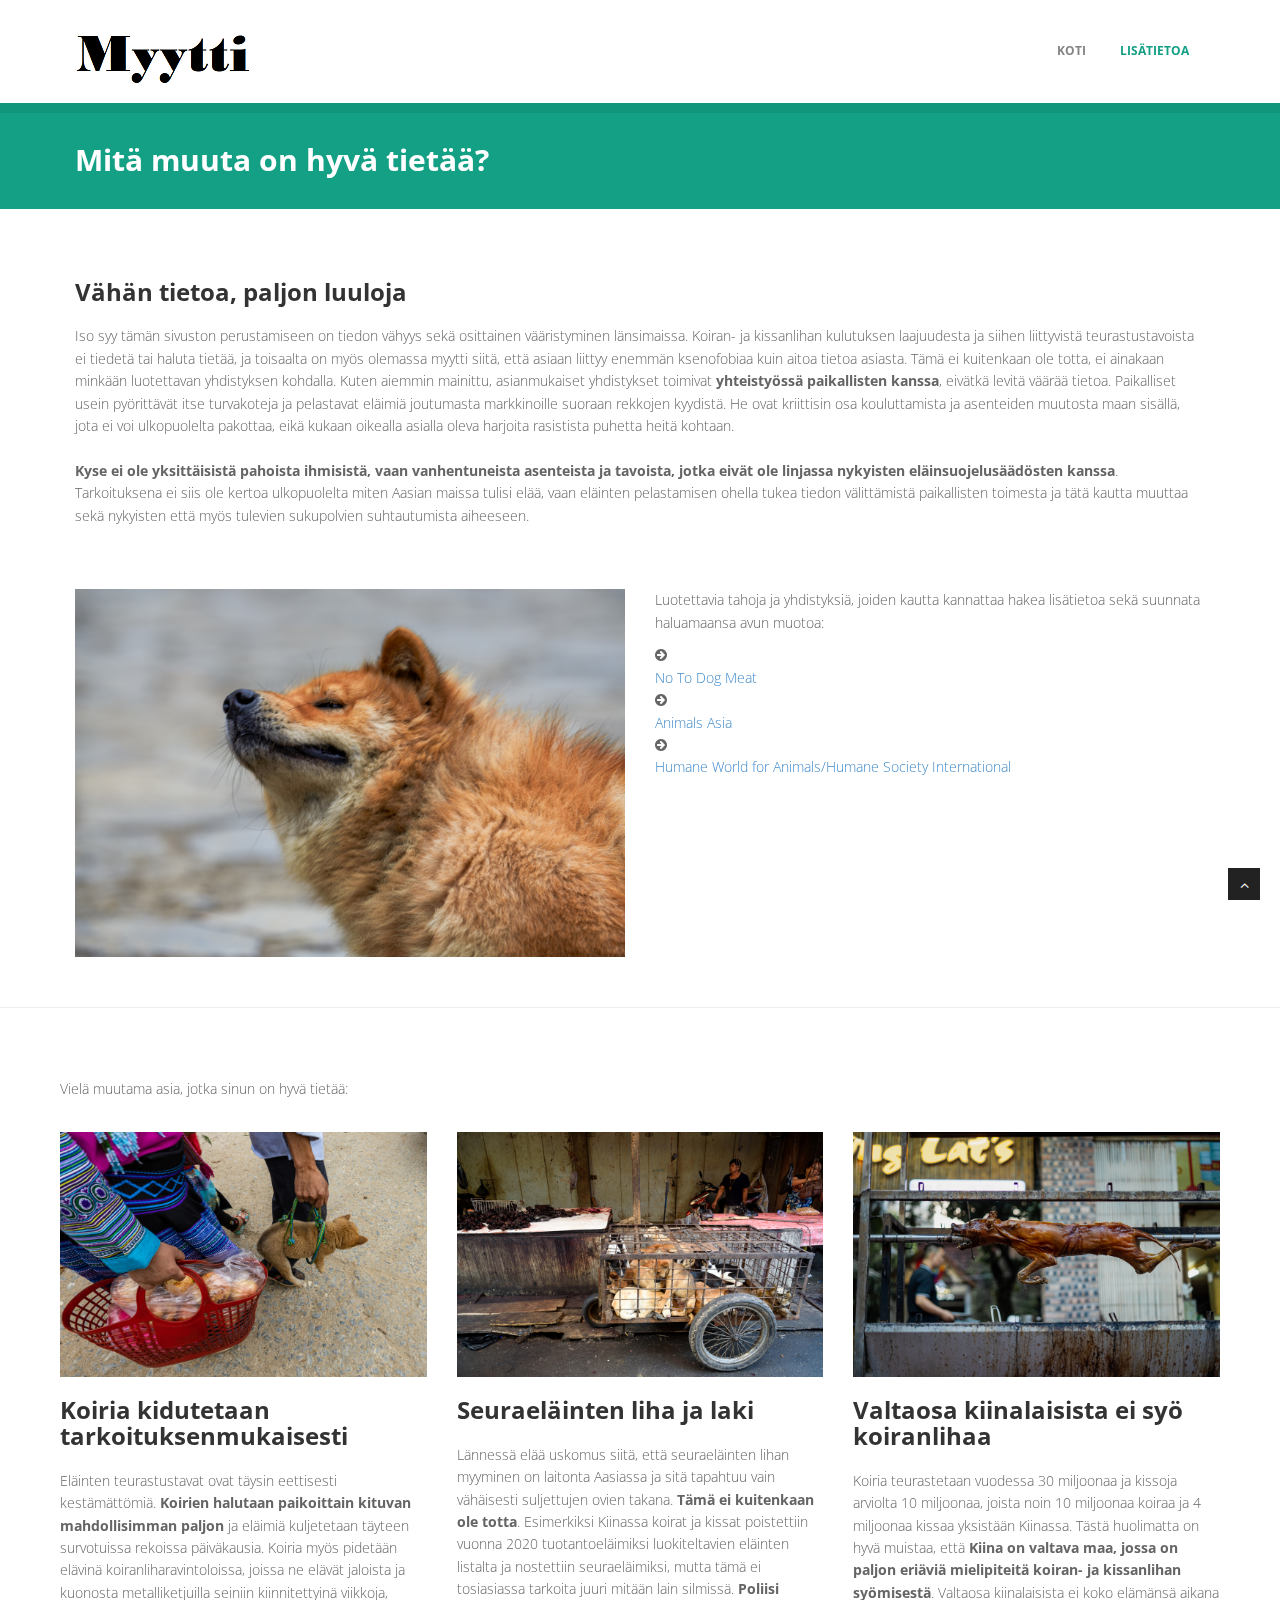
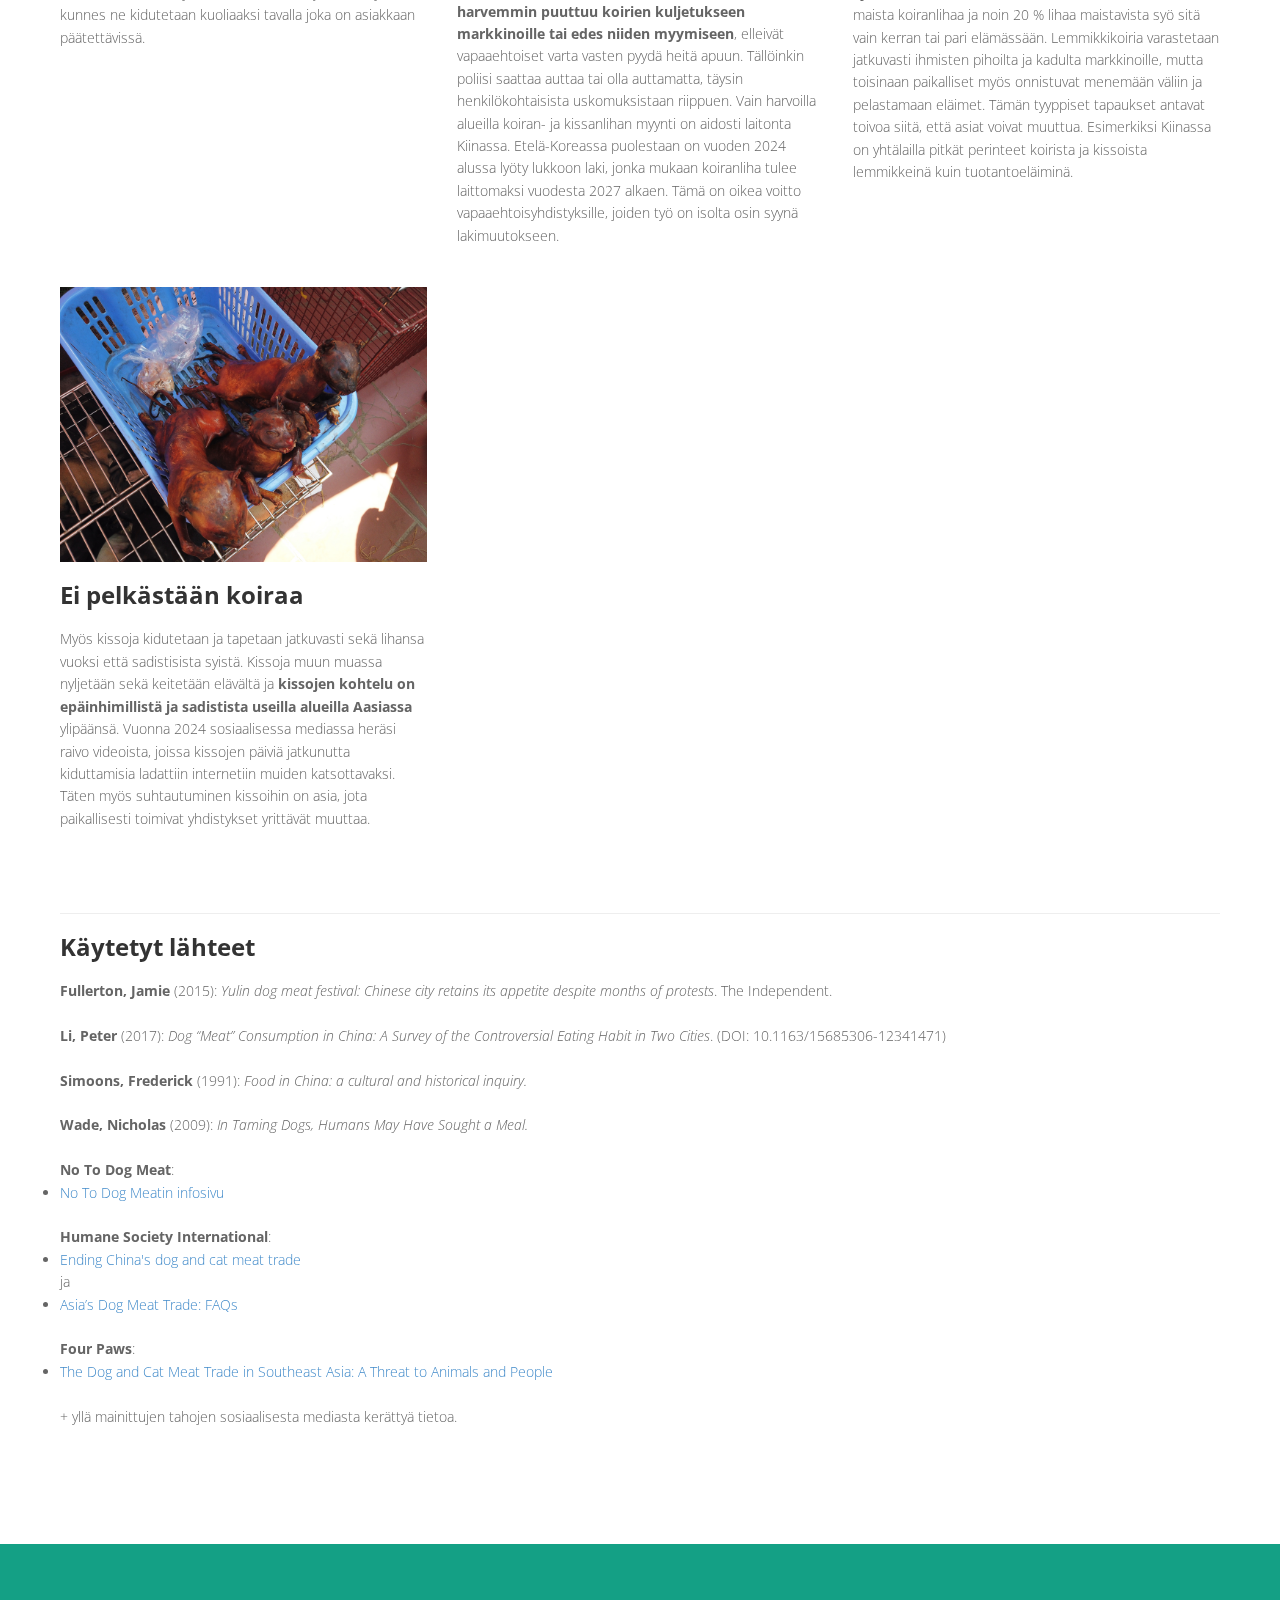
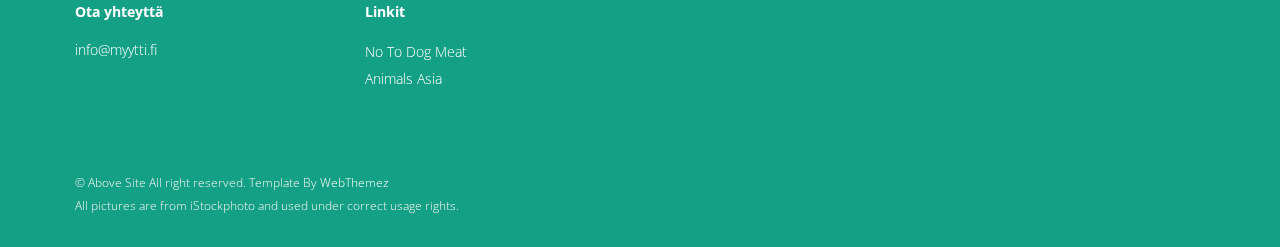
==== about.html @ 1a7e67dc "Update about.html" ====
<!DOCTYPE html>
<html lang="en">
<head>
	
<meta charset="utf-8">
<title>Myytti</title>
<meta name="viewport" content="width=device-width, initial-scale=1.0" />
<meta name="description" content="" />
<meta name="author" content="http://webthemez.com" />
<!-- css -->
<link href="css/bootstrap.min.css" rel="stylesheet" />
<link href="css/fancybox/jquery.fancybox.css" rel="stylesheet">
<link href="css/jcarousel.css" rel="stylesheet" />
<link href="css/flexslider.css" rel="stylesheet" />
<link href="css/style.css" rel="stylesheet" />
 
<!-- HTML5 shim, for IE6-8 support of HTML5 elements -->
<!--[if lt IE 9]>
      <script src="http://html5shim.googlecode.com/svn/trunk/html5.js"></script>
    <![endif]-->

<meta name="description" content="Sivusto Aasian ja erityisesti Kiinan koiranlihan ja kissanlihan myymisestä, sekä Yulinin koiranlihafestivaalista.">

</head>
<body>
<div id="wrapper">

		<header>
        <div class="navbar navbar-default navbar-static-top">
            <div class="container">
                <div class="navbar-header">
                    <button type="button" class="navbar-toggle" data-toggle="collapse" data-target=".navbar-collapse">
                        <span class="icon-bar"></span>
                        <span class="icon-bar"></span>
                        <span class="icon-bar"></span>
                    </button>
                  <a class="navbar-brand" href="index.html"><img src="img/logo.PNG" alt="Myytti?"/></a>
                </div>
                <div class="navbar-collapse collapse ">
                    <ul class="nav navbar-nav">
                        <li><a href="index.html">Koti</a></li> 
						<li class="active"><a href="about.html">Lisätietoa</a></li>
                    </ul>
                </div>
            </div>
        </div>
	</header>
	<section id="inner-headline">
	<div class="container">
		<div class="row">
			<div class="col-lg-12">
				<h2 class="pageTitle">Mitä muuta on hyvä tietää?</h2>
			</div>
		</div>
	</div>
	</section>
	<section id="content">
	<div class="container">
					
					<div class="about">
					
						<div class="row"> 
							<div class="col-md-12">
								<div class="about-logo">
									<h3>Vähän tietoa, paljon luuloja<span class="color"></span></h3>
									<p>Iso syy tämän sivuston perustamiseen on tiedon vähyys sekä osittainen vääristyminen länsimaissa. Koiran- ja kissanlihan kulutuksen laajuudesta
									ja siihen liittyvistä teurastustavoista ei tiedetä tai haluta tietää, ja toisaalta on myös olemassa myytti siitä, että asiaan liittyy enemmän
									ksenofobiaa kuin aitoa tietoa asiasta. Tämä ei kuitenkaan ole totta, ei ainakaan minkään luotettavan yhdistyksen kohdalla. Kuten aiemmin
									mainittu, asianmukaiset yhdistykset toimivat <b>yhteistyössä paikallisten kanssa</b>, eivätkä levitä väärää tietoa. Paikalliset usein pyörittävät itse
									turvakoteja ja pelastavat eläimiä joutumasta markkinoille suoraan rekkojen kyydistä. He ovat kriittisin osa kouluttamista ja asenteiden muutosta
									maan sisällä, jota ei voi ulkopuolelta pakottaa, eikä kukaan oikealla asialla oleva harjoita rasistista puhetta heitä kohtaan.<br>
									<br>
									<b>Kyse ei ole yksittäisistä pahoista ihmisistä, vaan vanhentuneista asenteista ja tavoista, jotka eivät ole linjassa nykyisten eläinsuojelusäädösten kanssa</b>.
									Tarkoituksena ei siis ole kertoa ulkopuolelta miten Aasian maissa tulisi elää, vaan eläinten pelastamisen ohella tukea tiedon välittämistä paikallisten
									toimesta ja tätä kautta muuttaa sekä nykyisten että myös tulevien sukupolvien suhtautumista aiheeseen.</p>
								</div>
							</div>
						</div>  
						<br>
							
						 <div class="row">
							<div class="col-md-6">
								<img alt="Kiinalainen koirarotu" src="img/about.jpg">
								<div class="space"></div>
							</div>
							<div class="col-md-6">
								<p>Luotettavia tahoja ja yhdistyksiä, joiden kautta kannattaa hakea lisätietoa sekä suunnata haluamaansa avun muotoa:</p>
								<ul class="list-unstyled">
									<li><i class="fa fa-arrow-circle-right pr-10 colored"></i><li><a href="https://notodogmeat.com/">No To Dog Meat</a></li>
									<li><i class="fa fa-arrow-circle-right pr-10 colored"></i><li><a href="https://www.animalsasia.org/">Animals Asia</a></li>
									<li><i class="fa fa-arrow-circle-right pr-10 colored"></i><li><a href="https://www.humaneworld.org/">Humane World for Animals/Humane Society International</a></li>
								</ul>
							</div>
							 </div>
</section>
						<hr>
						<section id="content">
						<div class="container">
							<div class="row"> 
<p>Vielä muutama asia, jotka sinun on hyvä tietää:</p> </br>
        <div class="row service-v1 margin-bottom-40">
            <div class="col-md-4 md-margin-bottom-40">
               <img alt="Koiranpentua kannetaan kotiin muiden elintarvikkeiden kera" class="img-responsive" src="img/about_2.jpg">   
                <h3>Koiria kidutetaan tarkoituksenmukaisesti</h3>
                <p>Eläinten teurastustavat ovat täysin eettisesti kestämättömiä. <b>Koirien halutaan paikoittain kituvan mahdollisimman paljon</b> ja eläimiä kuljetetaan täyteen survotuissa rekoissa päiväkausia.
		Koiria myös pidetään elävinä koiranliharavintoloissa, joissa ne elävät jaloista ja kuonosta metalliketjuilla seiniin kiinnitettyinä viikkoja, kunnes ne kidutetaan kuoliaaksi tavalla joka on asiakkaan päätettävissä.</p>        
            </div>
            <div class="col-md-4">
                <img alt="Koiria myynnissä lihana" class="img-responsive" src="img/about_3.jpg">            
                <h3>Seuraeläinten liha ja laki</h3>
                <p>Lännessä elää uskomus siitä, että seuraeläinten lihan myyminen on laitonta Aasiassa ja sitä tapahtuu vain vähäisesti suljettujen ovien takana. <b>Tämä ei kuitenkaan ole totta</b>. Esimerkiksi Kiinassa koirat ja kissat
		poistettiin vuonna 2020 tuotantoeläimiksi luokiteltavien eläinten listalta ja nostettiin seuraeläimiksi, mutta tämä ei tosiasiassa tarkoita juuri mitään lain silmissä. <b>Poliisi harvemmin puuttuu koirien kuljetukseen
		markkinoille tai edes niiden myymiseen</b>, elleivät vapaaehtoiset varta vasten pyydä heitä apuun. Tällöinkin poliisi saattaa auttaa tai olla auttamatta, täysin henkilökohtaisista uskomuksistaan riippuen.
		Vain harvoilla alueilla koiran- ja kissanlihan myynti on aidosti laitonta Kiinassa.
		Etelä-Koreassa puolestaan on vuoden 2024 alussa lyöty lukkoon laki, jonka mukaan koiranliha tulee laittomaksi vuodesta 2027 alkaen. Tämä on oikea voitto vapaaehtoisyhdistyksille, joiden työ on isolta osin
		syynä lakimuutokseen.</p>        
            </div>
            <div class="col-md-4 md-margin-bottom-40">
              <img alt="Rautatangolla lävistetty koira" class="img-responsive" src="img/about_4.jpg">  
                <h3>Valtaosa kiinalaisista ei syö koiranlihaa</h3>
                <p>Koiria teurastetaan vuodessa 30 miljoonaa ja kissoja arviolta 10 miljoonaa, joista noin 10 miljoonaa koiraa ja 4 miljoonaa kissaa yksistään Kiinassa. Tästä huolimatta on hyvä muistaa, että <b>Kiina on valtava maa,
		jossa on paljon eriäviä mielipiteitä koiran- ja kissanlihan syömisestä</b>. Valtaosa kiinalaisista ei koko elämänsä aikana maista koiranlihaa ja noin 20 % lihaa maistavista syö sitä vain kerran tai pari elämässään.
		Lemmikkikoiria varastetaan jatkuvasti ihmisten pihoilta ja kadulta markkinoille, mutta toisinaan paikalliset myös onnistuvat menemään väliin ja pelastamaan eläimet. Tämän tyyppiset tapaukset antavat toivoa siitä, että asiat
		voivat muuttua. Esimerkiksi Kiinassa on yhtälailla pitkät perinteet koirista ja kissoista lemmikkeinä kuin tuotantoeläiminä.</p> 
		     </div>
	</div>
	<div class="row"> 
            <div class="col-md-4 md-margin-bottom-40">
              <img alt="Poltettuja kissoja" class="img-responsive" src="img/about_5.jpg">  
                <h3>Ei pelkästään koiraa</h3>
                <p>Myös kissoja kidutetaan ja tapetaan jatkuvasti sekä lihansa vuoksi että sadistisista syistä. Kissoja muun muassa nyljetään sekä keitetään elävältä ja
		<b>kissojen kohtelu on epäinhimillistä ja sadistista useilla alueilla Aasiassa</b> ylipäänsä. Vuonna 2024 sosiaalisessa mediassa heräsi raivo videoista, joissa kissojen päiviä jatkunutta kiduttamisia
		ladattiin internetiin muiden katsottavaksi. Täten myös suhtautuminen kissoihin on asia, jota paikallisesti toimivat yhdistykset yrittävät muuttaa.</p>    
            </div>
        </div> 
								<br>
								<hr>

		<p><h3>Käytetyt lähteet</h3>
		<b>Fullerton, Jamie</b> (2015): <i>Yulin dog meat festival: Chinese city retains its appetite despite months of protests</i>. The Independent.<br>
		<br>
		<b>Li, Peter</b> (2017): <i>Dog “Meat” Consumption in China: A Survey of the Controversial Eating Habit in Two Cities</i>. (DOI: 10.1163/15685306-12341471)<br>
		<br>
		<b>Simoons, Frederick</b> (1991): <i>Food in China: a cultural and historical inquiry.</i><br>
		<br>
		<b>Wade, Nicholas</b> (2009): <i>In Taming Dogs, Humans May Have Sought a Meal.</i>
		<br><br>
		<b>No To Dog Meat</b>: <li><a href="https://notodogmeat.com/about-us/">No To Dog Meatin infosivu</a></li>
		<br>
		<b>Humane Society International</b>: <li><a href="https://www.humaneworld.org/en/news/ending-chinas-dog-and-cat-meat-trade">Ending China's dog and cat meat trade</a></li> ja <li><a href="https://www.humaneworld.org/en/news/asias-dog-meat-trade-faqs">Asia’s Dog Meat Trade: FAQs</a></li>
		<br>
		<b>Four Paws</b>: <li><a href="https://media.4-paws.org/8/0/0/3/80039a8956751c7b9bf934c35993858592182db3/FOURPAWS_Big_DCMT_Report_GB.pdf">The Dog and Cat Meat Trade in Southeast Asia: A Threat to Animals and People</a></li>
		<br>
		+ yllä mainittujen tahojen sosiaalisesta mediasta kerättyä tietoa.
		</p>
						<br/>
						<br>
						<div class="row">
							<div class="col-md-4">
								<div class="block-heading-two">
					</div>
									
				</div>
	</section>
<footer>
	<div class="container">
		<div class="row">
			<div class="col-lg-3">
				<div class="widget">
					<h5 class="widgetheading">Ota yhteyttä</h5>
					<p>
						<i class="icon-envelope-alt"></i><a href="mailto:info@myytti.fi">info@myytti.fi</a>
					</p>
				</div>
			</div>
			<div class="col-lg-3">
				<div class="widget">
					<h5 class="widgetheading">Linkit</h5>
					<ul class="link-list">
						<li><a href="https://notodogmeat.com/">No To Dog Meat</a></li>
						<li><a href="https://www.animalsasia.org/">Animals Asia</a></li>
					</ul>
				</div>
			</div>
		</div>
	</div>
	<div id="sub-footer">
		<div class="container">
			<div class="row">
				<div class="col-lg-6">
					<div class="copyright">
						<p>
							<span>&copy; Above Site All right reserved. Template By </span><a href="http://webthemez.com" target="_blank">WebThemez</a></li>
						<Br>All pictures are from iStockphoto and used under correct usage rights.</a>
						</p>
					</div>
				</div>
				<div class="col-lg-6">
				</div>
					</div>
				</div>
			</div>
		</div>
	</div>
	</footer>
</div>
<a href="#" class="scrollup"><i class="fa fa-angle-up active"></i></a>
<!-- javascript
    ================================================== -->
<script src="js/jquery.js"></script>
<script src="js/jquery.easing.1.3.js"></script>
<script src="js/bootstrap.min.js"></script>
<script src="js/jquery.fancybox.pack.js"></script>
<script src="js/jquery.fancybox-media.js"></script> 
<script src="js/portfolio/jquery.quicksand.js"></script>
<script src="js/portfolio/setting.js"></script>
<script src="js/jquery.flexslider.js"></script>
<script src="js/animate.js"></script>
<script src="js/custom.js"></script>
</body>
</html>
---- css/style.css ----
/*
Author URI: http://webthemez.com/
Note: 
Licence under Creative Commons Attribution 3.0 
Do not remove the back-link in this web template 
-------------------------------------------------------*/

@import url('http://fonts.googleapis.com/css?family=Noto+Serif:400,400italic,700|Open+Sans:400,600,700'); 
@import url('font-awesome.css');  
@import url('animate.css');

body {
	font-family:'Open Sans', Arial, sans-serif;
	font-size:14px;
	font-weight:300;
	line-height:1.6em;
	color:#656565;
}

a:active {
	outline:0;
}

.clear {
	clear:both;
}

h1,h2, h3, h4, h5, h6 {
	font-family:'Open Sans', Arial, sans-serif;
	font-weight:700;
	line-height:1.1em;
	color:#333;
	margin-bottom: 20px;
}
 
.container {
	padding:0 20px 0 20px;
	position:relative;
}

#wrapper{
	width:100%;
	margin:0;	
	padding:0;
}

.row,.row-fluid {
	margin-bottom:30px;
}

.row .row,.row-fluid .row-fluid{
	margin-bottom:30px;
}

.row.nomargin,.row-fluid.nomargin {
	margin-bottom:0;
}

img.img-polaroid {
	margin:0 0 20px 0;
}
.img-box {
	max-width:100%;
}
/*  Header
==================================== */
 
header .navbar {
    margin-bottom: 0;
}

.navbar-default {
    border: none;
}

.navbar-brand {
    color: #222;
	text-transform: uppercase;
    font-size: 24px;
    font-weight: 700;
    line-height: 1em;
	letter-spacing: -1px;
    margin-top: 13px;
    padding: 0 0 0 15px;
}
.navbar-default .navbar-brand{
color: #61B331;
}

header .navbar-collapse  ul.navbar-nav {
    float: right;
    margin-right: 0;
}

header .navbar-default{
    background-color: #FFFFFF;
}

header .nav li a:hover,
header .nav li a:focus,
header .nav li.active a,
header .nav li.active a:hover,
header .nav li a.dropdown-toggle:hover,
header .nav li a.dropdown-toggle:focus,
header .nav li.active ul.dropdown-menu li a:hover,
header .nav li.active ul.dropdown-menu li.active a{
    -webkit-transition: all .3s ease;
    -moz-transition: all .3s ease;
    -ms-transition: all .3s ease;
    -o-transition: all .3s ease;
    transition: all .3s ease;
}


header .navbar-default .navbar-nav > .open > a,
header .navbar-default .navbar-nav > .open > a:hover,
header .navbar-default .navbar-nav > .open > a:focus {
    -webkit-transition: all .3s ease;
    -moz-transition: all .3s ease;
    -ms-transition: all .3s ease;
    -o-transition: all .3s ease;
    transition: all .3s ease;
}


header .navbar {
    min-height: 70px; 
	padding:18px 0;
}

header .navbar-nav > li  {
    padding-bottom: 12px;
    padding-top: 12px;
}

header  .navbar-nav > li > a {
    padding-bottom: 6px;
    padding-top: 5px;
    margin-left: 2px;
    line-height: 30px;
	font-weight: 700;
    -webkit-transition: all .3s ease;
    -moz-transition: all .3s ease;
    -ms-transition: all .3s ease;
    -o-transition: all .3s ease;
    transition: all .3s ease;
}


.dropdown-menu li a:hover {
    color: #fff !important;
}

header .nav .caret {
    border-bottom-color: #f5f5f5;
    border-top-color: #f5f5f5;
}
.navbar-default .navbar-nav > .active > a,
.navbar-default .navbar-nav > .active > a:hover,
.navbar-default .navbar-nav > .active > a:focus {
  background-color: #fff;
}
.navbar-default .navbar-nav > .open > a,
.navbar-default .navbar-nav > .open > a:hover,
.navbar-default .navbar-nav > .open > a:focus {
  background-color:  #fff;
}	
	

.dropdown-menu  {
    box-shadow: none;
    border-radius: 0;
	border: none;
}

.dropdown-menu li:last-child  {
	padding-bottom: 0 !important;
	margin-bottom: 0;
}

header .nav li .dropdown-menu  {
   padding: 0;
}

header .nav li .dropdown-menu li a {
   line-height: 28px;
   padding: 3px 12px;
}
.item-thumbs img {
    margin-bottom: 15px;
}
.flex-control-paging li a.flex-active {
    background: #000;
    background: rgb(255, 255, 255);
    cursor: default;
}
.flex-control-paging li a {
    width: 30px;
    height: 11px;
    display: block;
    background: #666;
    background: rgba(0,0,0,0.5);
    cursor: pointer;
    text-indent: -9999px;
    -webkit-border-radius: 20px;
    -moz-border-radius: 20px;
    -o-border-radius: 20px;
    border-radius: 20px;
    box-shadow: inset 0 0 3px rgba(0,0,0,0.3);
    
	}
	.panel-title>a {
    color: inherit;
    color: #FFF;
}
.panel-group .panel-heading+.panel-collapse .panel-body {
    border-top: 1px solid #ddd;
    color: #fff;
    background-color: #9C9C9C;
}
/* --- menu --- */

header .navigation {
	float:right;
}

header ul.nav li {
	border:none;
	margin:0;
}

header ul.nav li a {	
	font-size:12px;
	border:none;
	font-weight:700;
	text-transform:uppercase;
}

header ul.nav li ul li a {	
	font-size:12px;
	border:none;
	font-weight:300;
	text-transform:uppercase;
}


.navbar .nav > li > a {
  color: #848484;
  text-shadow: none;
  border: 1px solid rgba(255, 255, 255, 0) !important;
}

.navbar .nav a:hover {
	background:none;
	color: #14A085 !important;
}

.navbar .nav > .active > a,.navbar .nav > .active > a:hover {
	background:none;
	font-weight:700;
}

.navbar .nav > .active > a:active,.navbar .nav > .active > a:focus {
	background:none;
	outline:0;
	font-weight:700;
}

.navbar .nav li .dropdown-menu {
	z-index:2000;
}

header ul.nav li ul {
	margin-top:1px;
}
header ul.nav li ul li ul {
	margin:1px 0 0 1px;
}
.dropdown-menu .dropdown i {
	position:absolute;
	right:0;
	margin-top:3px;
	padding-left:20px;
}

.navbar .nav > li > .dropdown-menu:before {
  display: inline-block;
  border-right: none;
  border-bottom: none;
  border-left: none;
  border-bottom-color: none;
  content:none;
}
.navbar-default .navbar-nav>.active>a, .navbar-default .navbar-nav>.active>a:hover, .navbar-default .navbar-nav>.active>a:focus {
color: #14A085;
}


ul.nav li.dropdown a {
	z-index:1000;
	display:block;
}

 select.selectmenu {
	display:none;
}
.pageTitle{
color: #fff;
margin: 30px 0 3px;
display: inline-block;
}
 
#featured{
	width: 100%;
	background:#000;
	position:relative;
	margin:0;
	padding:0;
}

/*  Sliders
==================================== */
/* --- flexslider --- */

#featured .flexslider {
	padding:0;  
	background: #fff; 
	position: relative; 
	zoom: 1;
}
.flex-direction-nav .flex-prev{
left:0px; 
}
.flex-direction-nav .flex-next{ 
right:0px;
}
.flex-caption {zoom:0;
  color: #1C1D21;
  margin: 0 auto;
  padding: 1px;
  position: absolute;
  vertical-align: bottom;
  text-align: center;
  background-color: rgba(255, 255, 255, 0.26);
  bottom: 5%;
  display: block;
  left: 0;
  right: 0;
  }
.flex-caption h3 {color: #fff; letter-spacing: 1px; margin-bottom: 8px; text-transform: uppercase;}
.flex-caption p {margin: 0 0 15px;}
.skill-home{
margin-bottom:50px;
}
.c1{
border: #ed5441 1px solid;
background:#ed5441;
}
.c2{
border: #D867B2 1px solid;
background: #D867B2;
}
.c3{
border: #61B331 1px solid;
background: #4BC567;
}
.c4{
border: #609cec 1px solid;
background: #26AFF0;
}
.skill-home .icons {
padding: 33px 0 0 0;
width: 100%;
height: 178px;
color: rgb(255, 255, 255);
font-size: 42px;
font-size: 76px; 
text-align: center;
-ms-border-radius: 50%;
-moz-border-radius: 50%;
-webkit-border-radius: 50%;
border-radius: 0;
display: inline-table;
}
.skill-home h2 {
padding-top: 20px;
font-size: 36px;
font-weight: 700;
} 
.testimonial-solid {
padding: 50px 0 60px 0;
margin: 0 0 0 0;
background: #EFEFEF;
text-align: center;
}
.testi-icon-area {
text-align: center;
position: absolute;
top: -84px;
margin: 0 auto; 
width: 100%;
color: #000;}
.testi-icon-area .quote {
padding: 15px 0 0 0;
margin: 0 0 0 0;
background: #ffffff;
text-align: center;
color: #26AFF0;
display: inline-table;
width: 70px;
height: 70px;
-ms-border-radius: 50%;
-moz-border-radius: 50%;
-webkit-border-radius: 50%;
border-radius: 0;
font-size: 42px; 
border: 1px solid #26AFF0;
display: none;}

.testi-icon-area .carousel-inner { 
margin: 20px 0;
}
.carousel-indicators {
bottom: -30px;
}
.team-member {
    text-align: center;
    background-color: #F9F9F9;
    padding-bottom: 15px;
}
.fancybox-title-inside-wrap {
    padding: 3px 30px 6px;
    background: #292929;
}

.item_introtext {
    background-color: rgba(254, 254, 255, 0.66);
    margin: 0 auto;
    display: inline-block;
    padding: 25px;
}
.item_introtext span {
    font-size: 20px;
    display: block; 
    font-weight: bold;
}
.item_introtext strong {
    font-size: 50px;
    display: block;
    padding: 14px 0 30px;
}
.item_introtext p {
    font-size: 20px !important;
    color: #1C1D21;
    font-weight: bold;
}

.form-control{
border-radius:0;
}


/* Testimonial
----------------------------------*/
.testimonial-area {
padding: 0 0 0 0;
margin:0;
background: url(../img/low-poly01.jpg) fixed center center;
background-size: cover;
-webkit-background-size: cover;
-moz-background-size: cover;
-ms-background-size: cover;
color: red;}
.testimonial-solid p {
color: #1F1F1F;
font-size: 16px;
line-height: 30px;
font-style: italic;
} 
section.callaction {
	background:#fff;
	padding:50px 0 0 0;
}



/* Content
==================================== */

#content {
	position:relative;
	background:#fff;
	padding:50px 0 0px 0;
}

#content img {
	max-width:100%;
	height:auto;
}
 
.cta-text {
	text-align: center;
	margin-top:10px;
}


.big-cta .cta {
	margin-top:10px;
}
 
.box {
	width: 100%;
}
.box-gray  {
	background: #f8f8f8;
	padding: 20px 20px 30px;
}
.box-gray  h4,.box-gray  i {
	margin-bottom: 20px;
}
.box-bottom {
	padding: 20px 0;
	text-align: center;
}
.box-bottom a {
	color: #fff;
	font-weight: 700;
}
.box-bottom a:hover {
	color: #eee;
	text-decoration: none;
}


/* Bottom
==================================== */

#bottom {
	background:#fcfcfc;
	padding:50px 0 0;

}
/* twitter */
#twitter-wrapper {
    text-align: center;
    width: 70%;
    margin: 0 auto;
}
#twitter em {
    font-style: normal;
    font-size: 13px;
}

#twitter em.twitterTime a {
	font-weight:600;
}

#twitter ul {
    padding: 0;
	list-style:none;
}
#twitter ul li {
    font-size: 20px;
    line-height: 1.6em;
    font-weight: 300;
    margin-bottom: 20px;
    position: relative;
    word-break: break-word;
}


/* page headline
==================================== */

#inner-headline{
	background: #14A085;
	position:relative;
	margin:0;
	padding:0;
	color:#fefefe;
	/* margin: 15px; */
	border-top: 10px solid #11967C;
}


#inner-headline .inner-heading h2 {
	color:#fff;
	margin:20px 0 0 0;
}

/* --- breadcrumbs --- */
#inner-headline ul.breadcrumb {
	margin:30px 0 0;
	float:left;
}

#inner-headline ul.breadcrumb li {
	margin-bottom:0;
	padding-bottom:0;
}
#inner-headline ul.breadcrumb li {
	font-size:13px;
	color:#fff;
}

#inner-headline ul.breadcrumb li i{
	color:#dedede;
}

#inner-headline ul.breadcrumb li a {
	color:#fff;
}

ul.breadcrumb li a:hover {
	text-decoration:none;
}

/* Forms
============================= */

/* --- contact form  ---- */
form#contactform input[type="text"] {
  width: 100%;
  border: 1px solid #f5f5f5;
  min-height: 40px;
  padding-left:20px;
  font-size:13px;
  padding-right:20px;
  -webkit-box-sizing: border-box;
     -moz-box-sizing: border-box;
          box-sizing: border-box;

}

form#contactform textarea {
border: 1px solid #f5f5f5;
  width: 100%;
  padding-left:20px;
  padding-top:10px;
  font-size:13px;
  padding-right:20px;
  -webkit-box-sizing: border-box;
     -moz-box-sizing: border-box;
          box-sizing: border-box;

}

form#contactform .validation {
	font-size:11px;
}

#sendmessage {
	border:1px solid #e6e6e6;
	background:#f6f6f6;
	display:none;
	text-align:center;
	padding:15px 12px 15px 65px;
	margin:10px 0;
	font-weight:600;
	margin-bottom:30px;

}

#sendmessage.show,.show  {
	display:block;
}
 
form#commentform input[type="text"] {
  width: 100%;
  min-height: 40px;
  padding-left:20px;
  font-size:13px;
  padding-right:20px;
  -webkit-box-sizing: border-box;
     -moz-box-sizing: border-box;
          box-sizing: border-box;
	-webkit-border-radius: 2px 2px 2px 2px;
		-moz-border-radius: 2px 2px 2px 2px;
			border-radius: 2px 2px 2px 2px;

}

form#commentform textarea {
  width: 100%;
  padding-left:20px;
  padding-top:10px;
  font-size:13px;
  padding-right:20px;
  -webkit-box-sizing: border-box;
     -moz-box-sizing: border-box;
          box-sizing: border-box;
	-webkit-border-radius: 2px 2px 2px 2px;
		-moz-border-radius: 2px 2px 2px 2px;
			border-radius: 2px 2px 2px 2px;
}


/* --- search form --- */
.search{
	float:right;
	margin:35px 0 0;
	padding-bottom:0;
}

#inner-headline form.input-append {
	margin:0;
	padding:0;
}



/*  Portfolio
================================ */

.work-nav #filters {
	margin: 0;
	padding: 0;
	list-style: none;
}

.work-nav #filters li {
	margin: 0 10px 30px 0;
	padding: 0;
	float:left;
}

.work-nav #filters li a {
	color: #7F8289;
	font-size: 16px;
	display: block;	
}

.work-nav #filters li a:hover {

}

.work-nav #filters li a.selected {
	color: #DE5E60;
}

#thumbs {
	margin: 0;
	padding: 0;	
}

#thumbs li {
	list-style-type: none;
}

.item-thumbs {
	position: relative;
	overflow: hidden;
	margin-bottom: 30px;
	cursor: pointer;
}

.item-thumbs a + img {
	width: 100%;	
}

.item-thumbs .hover-wrap {
	position: absolute;
	display: block;
	width: 100%;
	height: 100%;
	
	opacity: 0;
	filter: alpha(opacity=0);
	
	-webkit-transition: all 450ms ease-out 0s;	
	   -moz-transition: all 450ms ease-out 0s;
		 -o-transition: all 450ms ease-out 0s;
		    transition: all 450ms ease-out 0s;
		  
	-webkit-transform: rotateY(180deg) scale(0.5,0.5);
	   -moz-transform: rotateY(180deg) scale(0.5,0.5);
		-ms-transform: rotateY(180deg) scale(0.5,0.5);
		 -o-transform: rotateY(180deg) scale(0.5,0.5);
			transform: rotateY(180deg) scale(0.5,0.5);	
}

.item-thumbs:hover .hover-wrap,
.item-thumbs.active .hover-wrap {
	opacity: 1;
	filter: alpha(opacity=100);
	
	-webkit-transform: rotateY(0deg) scale(1,1);
	   -moz-transform: rotateY(0deg) scale(1,1);
		-ms-transform: rotateY(0deg) scale(1,1);
		 -o-transform: rotateY(0deg) scale(1,1);
		    transform: rotateY(0deg) scale(1,1);
}

.item-thumbs .hover-wrap .overlay-img {
	position: absolute;
	width: 90%;
	height: 91%;
	opacity: 0.50;
	filter: alpha(opacity=80);
	background: #14A085;
}

.item-thumbs .hover-wrap .overlay-img-thumb {
	position: absolute;
	border-radius: 60px;
	top: 50%;
	left: 45%;
	margin: -16px 0 0 -16px;
	color: #fff;
	font-size: 32px;
	line-height: 1em;	
	opacity: 1;
	filter: alpha(opacity=100);
}
 
ul.portfolio-categ{
	margin:10px 0 30px 0;
	padding:0;
	float:left;
	list-style:none;
}

ul.portfolio-categ li{
margin: 0; 
float: left;
list-style: none;
font-size: 13px;
font-weight: 600;
border: 1px solid #D5D5D5;
margin-right: 15px;
}

ul.portfolio-categ li a{
	display:block;
	padding: 8px 20px;
	color: #14A085;
}
ul.portfolio-categ li.active{
border: 1px solid #D7D8D6;
background-color: #EAEAEA;
}
ul.portfolio-categ li.active a:hover, ul.portfolio-categ li a:hover,ul.portfolio-categ li a:focus,ul.portfolio-categ li a:active {
	text-decoration:none;
	outline:0; 
}
  #accordion-alt3 .panel-heading h4 {
font-size: 13px;
line-height: 28px;
color: #6B6B6B;}
.panel .panel-heading h4 {
font-weight: 400;
}
.panel-title {
margin-top: 0;
margin-bottom: 0;
font-size: 15px;
color: inherit;
}
.panel-group .panel {
margin-bottom: 0;
border-radius: 2px;
}
.panel {
margin-bottom: 18px;
background-color: #B9B9B9;
border: 1px solid transparent;
border-radius: 2px;
-webkit-box-shadow: 0 1px 1px rgba(0,0,0,0.05);
box-shadow: 0 1px 1px rgba(0,0,0,0.05);
}
#accordion-alt3 .panel-heading h4 a i {
font-size: 13px;
line-height: 18px;
width: 18px;
height: 18px;
margin-right: 5px;
color: #fff;
text-align: center;
border-radius: 50%;
margin-left: 6px;
}  
.progress.pb-sm {
height: 6px!important;
}
.progress {
box-shadow: inset 0 0 2px rgba(0,0,0,.1);
}
.progress {
overflow: hidden;
height: 18px;
margin-bottom: 18px;
background-color: #f5f5f5;
border-radius: 2px;
-webkit-box-shadow: inset 0 1px 2px rgba(0,0,0,0.1);
box-shadow: inset 0 1px 2px rgba(0,0,0,0.1);
}
.progress .progress-bar.progress-bar-red {
background: #ed5441;
} 
.progress .progress-bar.progress-bar-green {
background: #51d466;
}
.progress .progress-bar.progress-bar-lblue {
background: #32c8de;
}
/* --- portfolio detail --- */
.top-wrapper {
	margin-bottom:20px;
}
.info-blocks {
margin-bottom: 15px;
}
.info-blocks i.icon-info-blocks {
float: left;
color: #318FCF;
font-size: 30px;
min-width: 50px;
margin-top: 6px;
text-align: center;
background-color: #EFEFEF;
padding: 15px;
}
.info-blocks .info-blocks-in {
padding: 0 10px;
overflow: hidden;
}
.info-blocks .info-blocks-in h3 {
color: #555;
font-size: 20px;
line-height: 28px;
margin:0px;
}
.info-blocks .info-blocks-in p {
font-size: 12px;
}
  
blockquote {
	font-size:16px;
	font-weight:400;
	font-family:'Noto Serif', serif;
	font-style:italic;
	padding-left:0;
	color:#a2a2a2;
	line-height:1.6em;
	border:none;
}

blockquote cite 							{ display:block; font-size:12px; color:#666; margin-top:10px; }
blockquote cite:before 					{ content:"\2014 \0020"; }
blockquote cite a,
blockquote cite a:visited,
blockquote cite a:visited 				{ color:#555; }

/* --- pullquotes --- */

.pullquote-left {
	display:block;
	color:#a2a2a2;
	font-family:'Noto Serif', serif;
	font-size:14px;
	line-height:1.6em;
	padding-left:20px;
}

.pullquote-right {
	display:block;
	color:#a2a2a2;
	font-family:'Noto Serif', serif;
	font-size:14px;
	line-height:1.6em;
	padding-right:20px;
}

/* --- button --- */
.btn{text-align: center;
background: #318CCA;
color: #fff;
border-radius: 0;padding: 10px 30px;}
.btn-theme {
	color: #fff;
}
.btn-theme:hover {
	color: #eee;
}

/* --- list style --- */

ul.general {
	list-style:none;
	margin-left:0;
}

ul.link-list{
	margin:0;
	padding:0;
	list-style:none;
}

ul.link-list li{
	margin:0;
	padding:2px 0 2px 0;
	list-style:none;
}
footer{
background: #14A085;
}
footer ul.link-list li a{
	color: #FFFFFF;
}
footer ul.link-list li a:hover {
	color: #E2E2E2;
}
/* --- Heading style --- */

h4.heading {
	font-weight:700;
}

.heading { margin-bottom: 30px; }

.heading {
	position: relative;
	
}


.widgetheading {
	width:100%;

	padding:0;
}

#bottom .widgetheading {
	position: relative;
	border-bottom: #e6e6e6 1px solid;
	padding-bottom: 9px;
}

aside .widgetheading {
	position: relative;
	border-bottom: #e9e9e9 1px solid;
	padding-bottom: 9px;
}

footer .widgetheading {
	position: relative;
}

footer .widget .social-network {
	position:relative;
}


#bottom .widget .widgetheading span, aside .widget .widgetheading span, footer .widget .widgetheading span {	
	position: absolute;
	width: 60px;
	height: 1px;
	bottom: -1px;
	right:0;

}
.box-area{
border: 1px solid #F3F3F3;
padding: 0 15px 12px;
padding-top: 41px;
margin-top: -42px;
text-align: left;
background-color: #F9F9F9;
position: relative;}
/* --- Map --- */
.map{
	position:relative;
	margin-top:-50px;
	margin-bottom:40px;
}

.map iframe{
	width:100%;
	height:450px;
	border:none;
}

.map-grid iframe{
	width:100%;
	height:350px;
	border:none;
	margin:0 0 -5px 0;
	padding:0;
}

 
ul.team-detail{
	margin:-10px 0 0 0;
	padding:0;
	list-style:none;
}

ul.team-detail li{
	border-bottom:1px dotted #e9e9e9;
	margin:0 0 15px 0;
	padding:0 0 15px 0;
	list-style:none;
}

ul.team-detail li label {
	font-size:13px;
}

ul.team-detail li h4, ul.team-detail li label{
	margin-bottom:0;
}

ul.team-detail li ul.social-network {
	border:none;
	margin:0;
	padding:0;
}

ul.team-detail li ul.social-network li {
	border:none;	
	margin:0;
}
ul.team-detail li ul.social-network li i {
	margin:0;
}

 
.pricing-title{
	background:#fff;
	text-align:center;
	padding:10px 0 10px 0;
}

.pricing-title h3{
	font-weight:600;
	margin-bottom:0;
}

.pricing-offer{
	background: #fcfcfc;
	text-align: center;
	padding:40px 0 40px 0;
	font-size:18px;
	border-top:1px solid #e6e6e6;
	border-bottom:1px solid #e6e6e6;
}

.pricing-box.activeItem .pricing-offer{
	color:#fff;
}

.pricing-offer strong{
	font-size:78px;
	line-height:89px;
}

.pricing-offer sup{
	font-size:28px;
}

.pricing-container{
	background: #fff;
	text-align:center;
	font-size:14px;
}

.pricing-container strong{
color:#353535;
}

.pricing-container ul{
	list-style:none;
	padding:0;
	margin:0;
}

.pricing-container ul li{
	border-bottom: 1px solid #F5F5F5;
list-style: none;
padding: 15px 0 15px 0;
margin: 0 0 0 0;
color: #222;
}

.pricing-action{
	margin:0;
	background: #fcfcfc;
	text-align:center;
	padding:20px 0 30px 0;
}

.pricing-wrapp{
	margin:0 auto;
	width:100%;
	background:#fd0000;
}
 .pricing-box-item {
border: 1px solid #F5F5F5;
	
background: #F9F9F9;
	position:relative;
	margin:0 0 20px 0;
	padding:0;
  -webkit-box-shadow: 0 2px 0 rgba(0,0,0,0.03);
  -moz-box-shadow: 0 2px 0 rgba(0,0,0,0.03);
  box-shadow: 0 2px 0 rgba(0,0,0,0.03);
  -webkit-box-sizing: border-box;
  -moz-box-sizing: border-box;
  box-sizing: border-box;
}

.pricing-box-item .pricing-heading {
	text-align: center;
	padding:0px 0 0px 0;
	display:block;
}
.pricing-box-item.activeItem .pricing-heading {
	text-align: center;
	padding:0px 0 1px 0;
	border-bottom:none;
	display:block;
	color:#fff;
}
.pricing-box-item.activeItem .pricing-heading h3 {
	 
}

.pricing-box-item .pricing-heading h3 strong {
	font-size: 20px;
	font-weight:700;
	letter-spacing:-1px;
}
.pricing-box-item .pricing-heading h3 {
	font-size: 35px;
	font-weight:300;
	letter-spacing:-1px;
}

.pricing-box-item .pricing-terms {
	text-align: center;
	display: block;
	overflow: hidden;
	padding: 11px 0 5px; 
}

.pricing-box-item .pricing-terms  h6 {
	font-style:italic;
	margin-top:10px;
	color: #14A085;
	font-size: 22px;
	font-family:'Noto Serif', serif;
}

.pricing-box-item .icon .price-circled {
    margin: 10px 10px 10px 0;
    display: inline-block !important;
    text-align: center !important;
    color: #fff;
    width: 68px;
    height: 68px;
	padding:12px;
    font-size: 16px;
	font-weight:700;
    line-height: 68px;
    text-shadow:none;
    cursor: pointer;
    background-color: #888;
    border-radius: 64px;
    -moz-border-radius: 64px;
    -webkit-border-radius: 64px;
}

.pricing-box-item  .pricing-action{
	margin:0;
	text-align:center;
	padding:30px 0 30px 0;
}
 
/* ===== Widgets ===== */

/* --- flickr --- */
.widget .flickr_badge {
	width:100%;
}
.widget .flickr_badge img { margin: 0 9px 20px 0; }

footer .widget .flickr_badge {
    width: 100%;
}
footer .widget .flickr_badge img {
    margin: 0 9px 20px 0;
}

.flickr_badge img {
    width: 50px;
    height: 50px;
    float: left;
	margin: 0 9px 20px 0;
}
 
/* --- Recent post widget --- */

.recent-post{
	margin:20px 0 0 0;
	padding:0;
	line-height:18px;
}

.recent-post h5 a:hover {
	text-decoration:none;
}

.recent-post .text h5 a {
	color:#353535;
}

  
footer{
	padding:50px 0 0 0;
	color:#f8f8f8;
}

footer a {
	color:#fff;
}

footer a:hover {
	color:#eee;
}

footer h1, footer h2, footer h3, footer h4, footer h5, footer h6{
	color:#fff;
}

footer address {
	line-height:1.6em;
	color: #FFFFFF;
}

footer h5 a:hover, footer a:hover {
	text-decoration:none;
}

ul.social-network {
	list-style:none;
	margin:0;
}

ul.social-network li {
	display:inline;
	margin: 0 5px;
}

#sub-footer{
	text-shadow:none;
	color:#f5f5f5;
	padding:0;
	padding-top:30px;
	margin:20px 0 0 0;
	background: #14A085;
}

#sub-footer p{
	margin:0;
	padding:0;
}

#sub-footer span{
	color:#f5f5f5;
}

.copyright {
	text-align:left;
	font-size:12px;
}

#sub-footer ul.social-network {
	float:right;
}

  

/* scroll to top */
.scrollup{
    position:fixed;
	width:32px;
	height:32px;
    bottom:0px;
    right:20px;
	background: #222;
	
}

a.scrollup {
	outline:0;
	text-align: center;
}

a.scrollup:hover,a.scrollup:active,a.scrollup:focus {
	opacity:1;
	text-decoration:none;
}
a.scrollup i {
	margin-top: 10px;
	color: #fff;
}
a.scrollup i:hover {
	text-decoration:none;
}



 
.absolute{
	position:absolute;
}

.relative{
	position:relative;
}

.aligncenter{
	text-align:center;
}

.aligncenter span{
	margin-left:0;
}

.floatright {
	float:right;
}

.floatleft {
	float:left;
}

.floatnone {
	float:none;
}

.aligncenter {
	text-align:center;
}
 
img.pull-left, .align-left{
	float:left;
	margin:0 15px 15px 0;
}

.widget img.pull-left {
	float:left;
	margin:0 15px 15px 0;
}

img.pull-right, .align-right {
	float:right;
	margin:0 0 15px 15px;
}

article img.pull-left, article .align-left{
	float:left;
	margin:5px 15px 15px 0;
}

article img.pull-right, article .align-right{
	float:right;
	margin:5px 0 15px 15px;
}
 ============================= */

.clear-marginbot{
	margin-bottom:0;
}

.marginbot10{
	margin-bottom:10px;
}
.marginbot20{
	margin-bottom:20px;
}
.marginbot30{
	margin-bottom:30px;
}
.marginbot40{
	margin-bottom:40px;
}

.clear-margintop{
	margin-top:0;
}

.margintop10{
	margin-top:10px;
}

.margintop20{
	margin-top:20px;
}

.margintop30{
	margin-top:30px;
}

.margintop40{
	margin-top:40px;
}


/*  Media queries 
============================= */

@media (min-width: 768px) and (max-width: 979px) {

	a.detail{
		background:none;
		width:100%;
	}


	
	footer .widget form  input#appendedInputButton {
		  display: block;
		  width: 91%;
		  -webkit-border-radius: 4px 4px 4px 4px;
			 -moz-border-radius: 4px 4px 4px 4px;
				  border-radius: 4px 4px 4px 4px;
	}
	
	footer .widget form  .input-append .btn {
		  display: block;
		  width: 100%;
		  padding-right: 0;
		  padding-left: 0;
		  -webkit-box-sizing: border-box;
			 -moz-box-sizing: border-box;
				  box-sizing: border-box;
				  margin-top:10px;
	}

	ul.related-folio li{
		width:156px;
		margin:0 20px 0 0;
	}	
}

@media (max-width: 767px) {

  body {
    padding-right: 0;
    padding-left: 0;
  }
	.navbar-brand {
		margin-top: 10px;
		border-bottom: none;
	}
	.navbar-header {
		margin-top: 20px;
		border-bottom: none;
	}
	
	.navbar-nav {
		border-top: none;
		float: none;
		width: 100%;
	}
.navbar .nav > .active > a, .navbar .nav > .active > a:hover {
background: none;
font-weight: 700;
color: #26AFF0;
}
	header .navbar-nav > li {
padding-bottom: 0px;
padding-top: 2px;
}
	header .nav li .dropdown-menu  {
		margin-top: 0;
	}

	.dropdown-menu {
	  position: absolute;
	  top: 0;
	  left: 40px;
	  z-index: 1000;
	  display: none;
	  float: left;
	  min-width: 160px;
	  padding: 5px 0;
	  margin: 2px 0 0;
	  font-size: 13px;
	  list-style: none;
	  background-color: #fff;
	  background-clip: padding-box;
	  border: 1px solid #f5f5f5;
	  border: 1px solid rgba(0, 0, 0, .15);
	  border-radius: 0;
	  -webkit-box-shadow: 0 6px 12px rgba(0, 0, 0, .175);
			  box-shadow: 0 6px 12px rgba(0, 0, 0, .175);
	}
	

	
	.navbar-collapse.collapse  {
		border: none;
		overflow: hidden;
	}

	
	.box {
		border-bottom:1px solid #e9e9e9;
		padding-bottom:20px;
	}

	#featured .flexslider .slide-caption {
		width: 90%; 
		padding: 2%; 
		position: absolute; 
		left: 0; 
		bottom: -40px; 
	}


	#inner-headline .breadcrumb {
		float:left;
		clear:both;
		width:100%;
	}

	.breadcrumb > li {
		font-size:13px;
	}

	
	ul.portfolio li article a i.icon-48{
		width:20px;
		height:20px;
		font-size:16px;
		line-height:20px;
	}


	.left-sidebar{
		border-right:none;
		padding:0 0 0 0;
		border-bottom: 1px dotted #e6e6e6;
		padding-bottom:10px;
		margin-bottom:40px;
	}
	
	.right-sidebar{
		margin-top:30px;
		border-left:none;
		padding:0 0 0 0;
	}
	
	
	footer .col-lg-1, footer .col-lg-2, footer .col-lg-3, footer .col-lg-4, footer .col-lg-5, footer .col-lg-6, 
	footer .col-lg-7, footer .col-lg-8, footer .col-lg-9, footer .col-lg-10, footer .col-lg-11, footer .col-lg-12{
		margin-bottom:20px;
	}

	#sub-footer ul.social-network {
		float:left;
	}
	

	
  [class*="span"] {
		margin-bottom:20px;
  }

}

@media (max-width: 480px) {
	.bottom-article a.pull-right {
		float:left;
		margin-top:20px;
	}


	.search{
		float:left;
	}

	.flexslider .flex-caption {
		display:none;
	}


	.cta-text {
		margin:0 auto;
		text-align:center;	
	}
	
	ul.portfolio li article a i{
		width:20px;
		height:20px;
		font-size:14px;
	}


}

 
.box-area:before {
    position: absolute;
    width: 100%;
    height: 100%;
    z-index: 0;
    background-color: red;
    content: '';
    position: absolute;
    top: 7px;
    left: -1px;
    width: 100%;
    height: 23px;
    background: #F9F9F9;
    -moz-transform: skewY(-3deg);
    -o-transform: skewY(-3deg);
    -ms-transform: skewY(-3deg);
    -webkit-transform: skewY(-3deg);
    transform: skewY(11deg);
    background-size: cover;
}
.box-area:after {
    position: absolute;
    width: 100%;
    height: 100%;
    z-index: 0;
    background-color: red;
    content: '';
    position: absolute;
    top: 7px;
    left: 1px;
    width: 100%;
    height: 22px;
    background: #F9F9F9;
    -moz-transform: skewY(-3deg);
    -o-transform: skewY(-3deg);
    -ms-transform: skewY(-3deg);
    -webkit-transform: skewY(-3deg);
    transform: skewY(-11deg);
    background-size: cover;
}
.box-area h3 {
    margin-top: -16px;
    z-index: 12;
    position: relative;
}
.courses{
padding:50px 0
}
.carousel-indicators li {
    display: inline-block; 
    border: 1px solid #929292;
	}
.textbox {
    background-color: #EFEFEF;
    padding: 4px 25px;
}
.textbox h3 {
    margin: 0;
    padding: 22px 0 14px;
    font-size: 18px;
}
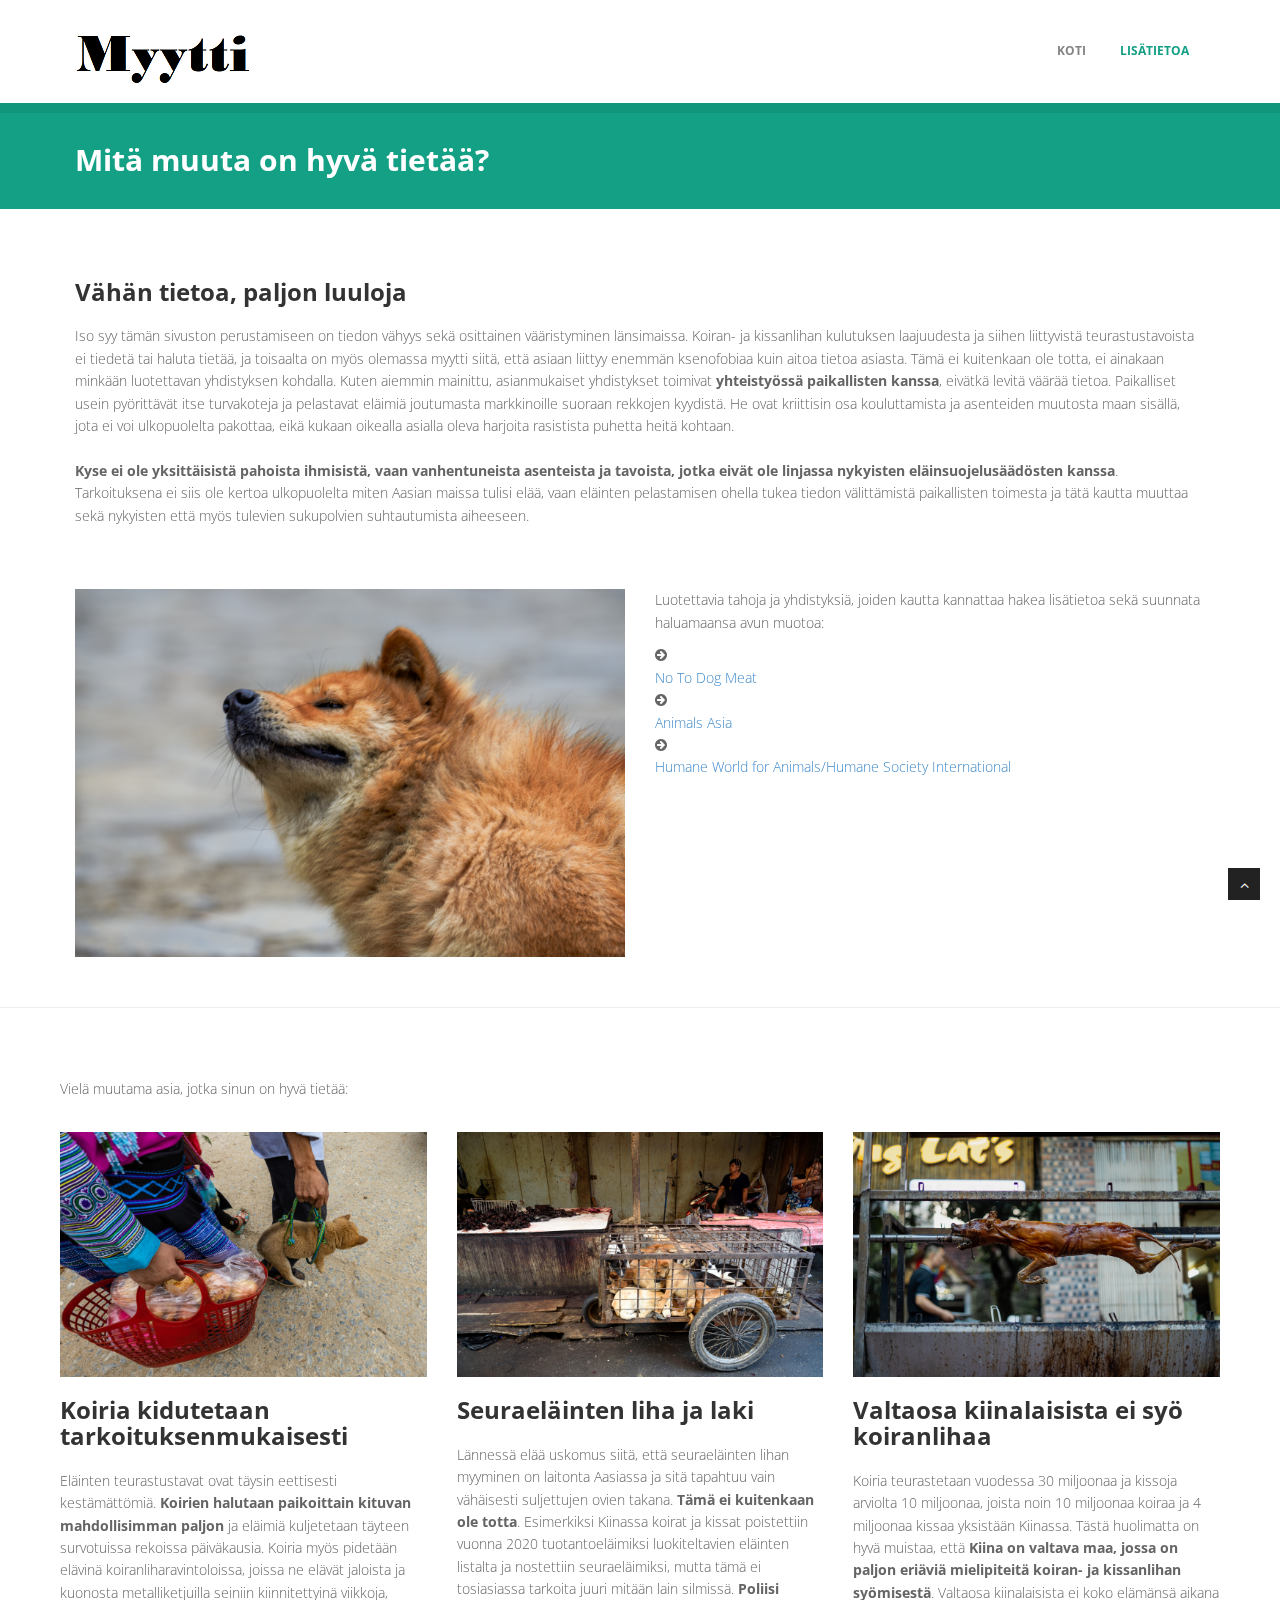
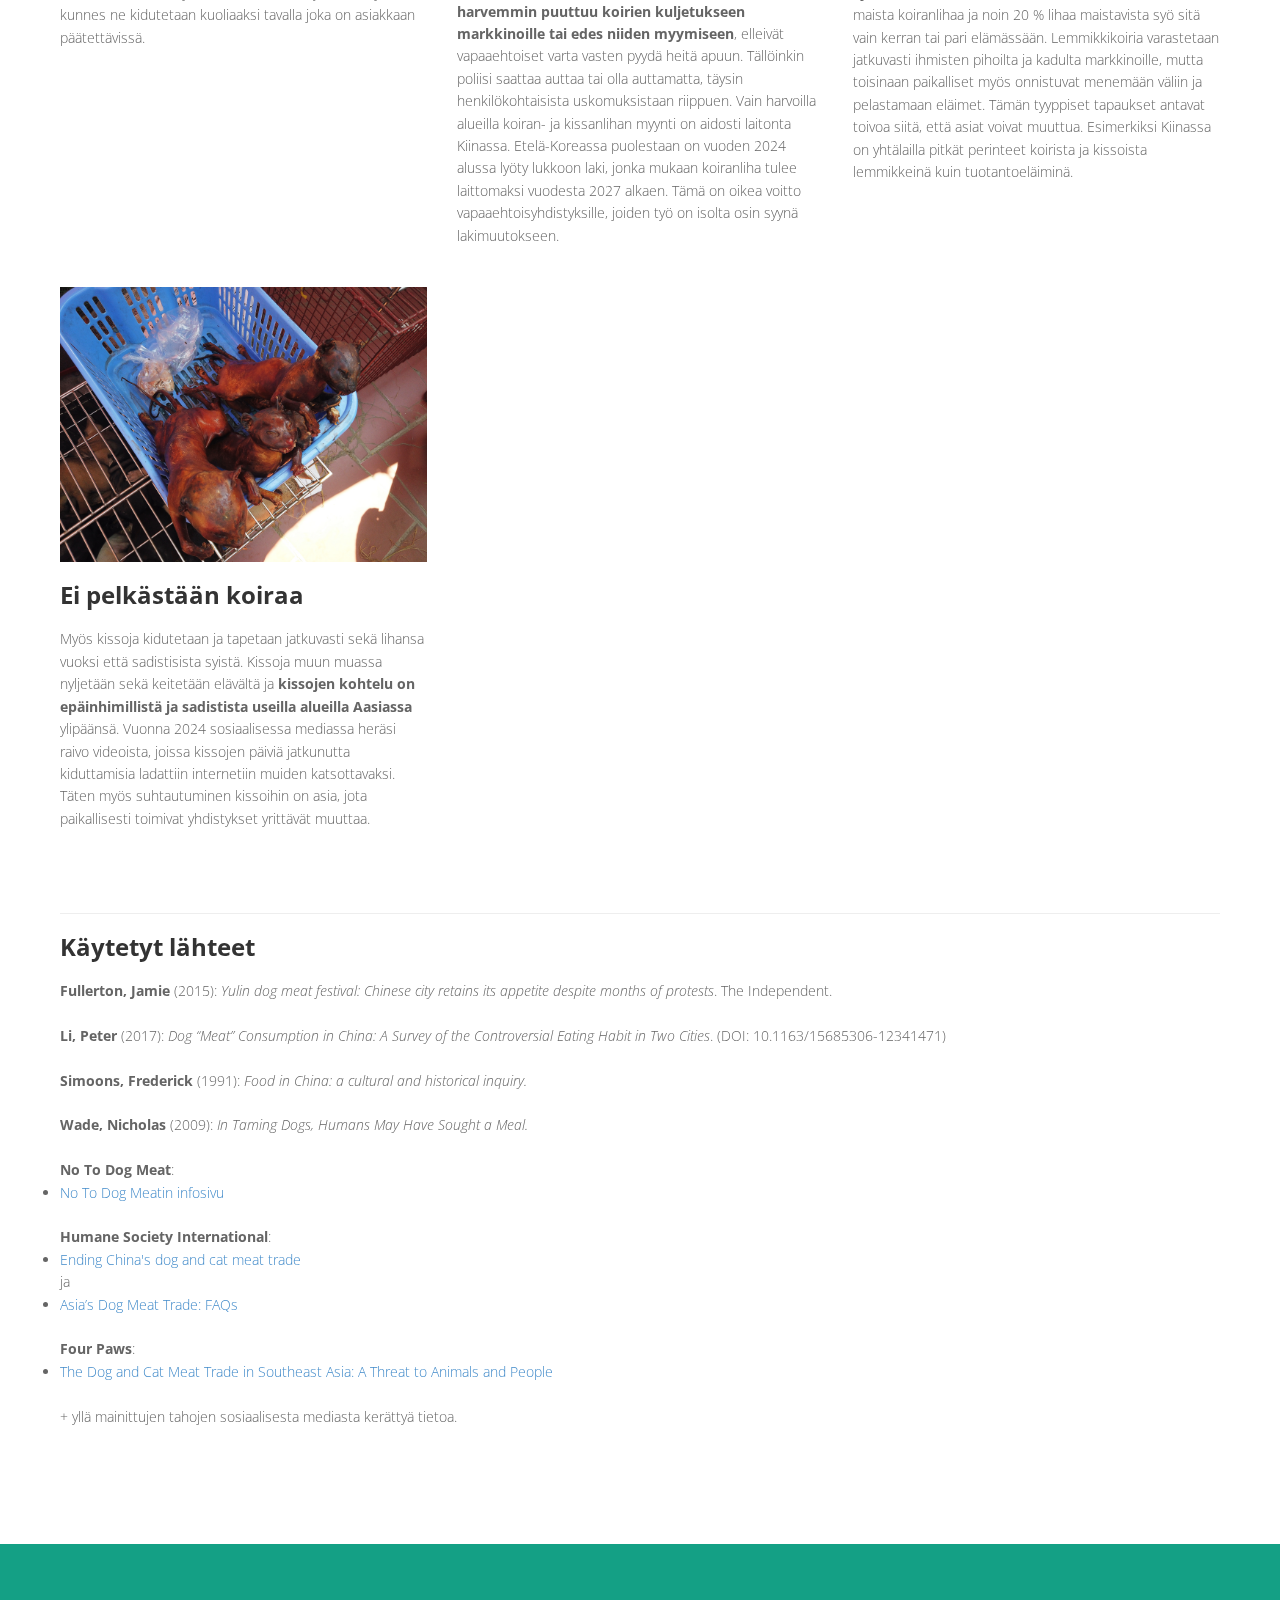
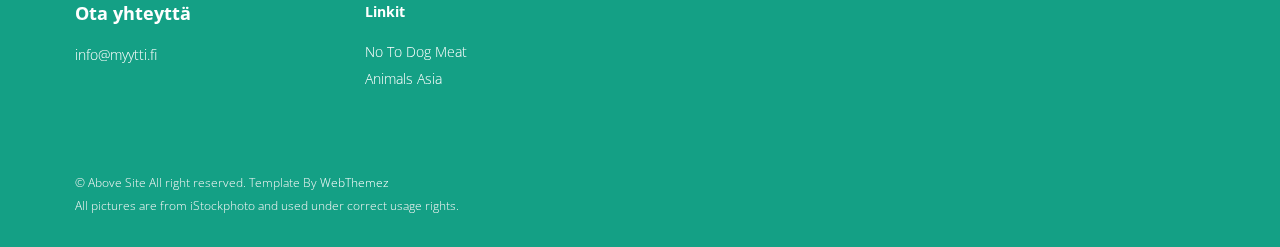
==== commit 0ebbf616: "Update about.html" ====
--- a/about.html
+++ b/about.html
@@ -167,7 +167,7 @@
 		<div class="row">
 			<div class="col-lg-3">
 				<div class="widget">
-					<h5 class="widgetheading">Ota yhteyttä</h5>
+					<h4 class="widgetheading">Ota yhteyttä</h4>
 					<p>
 						<i class="icon-envelope-alt"></i><a href="mailto:info@myytti.fi">info@myytti.fi</a>
 					</p>
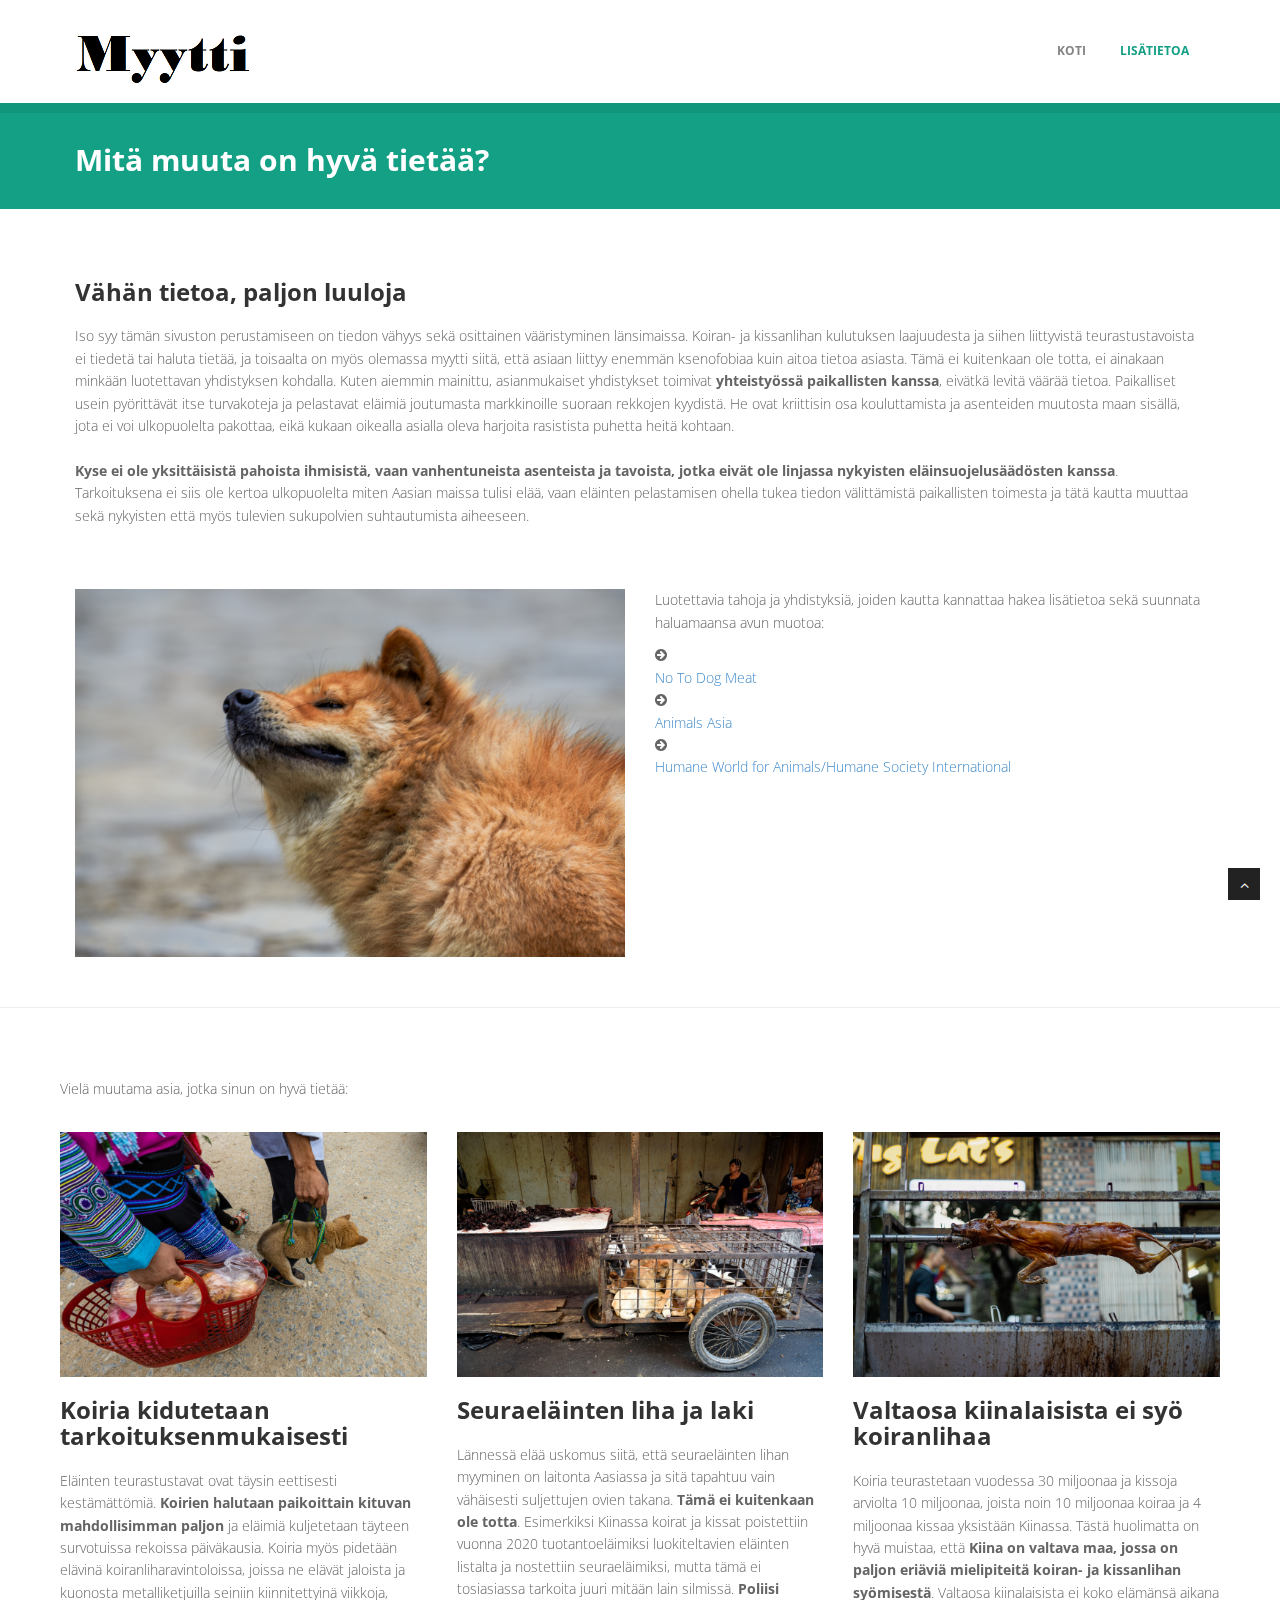
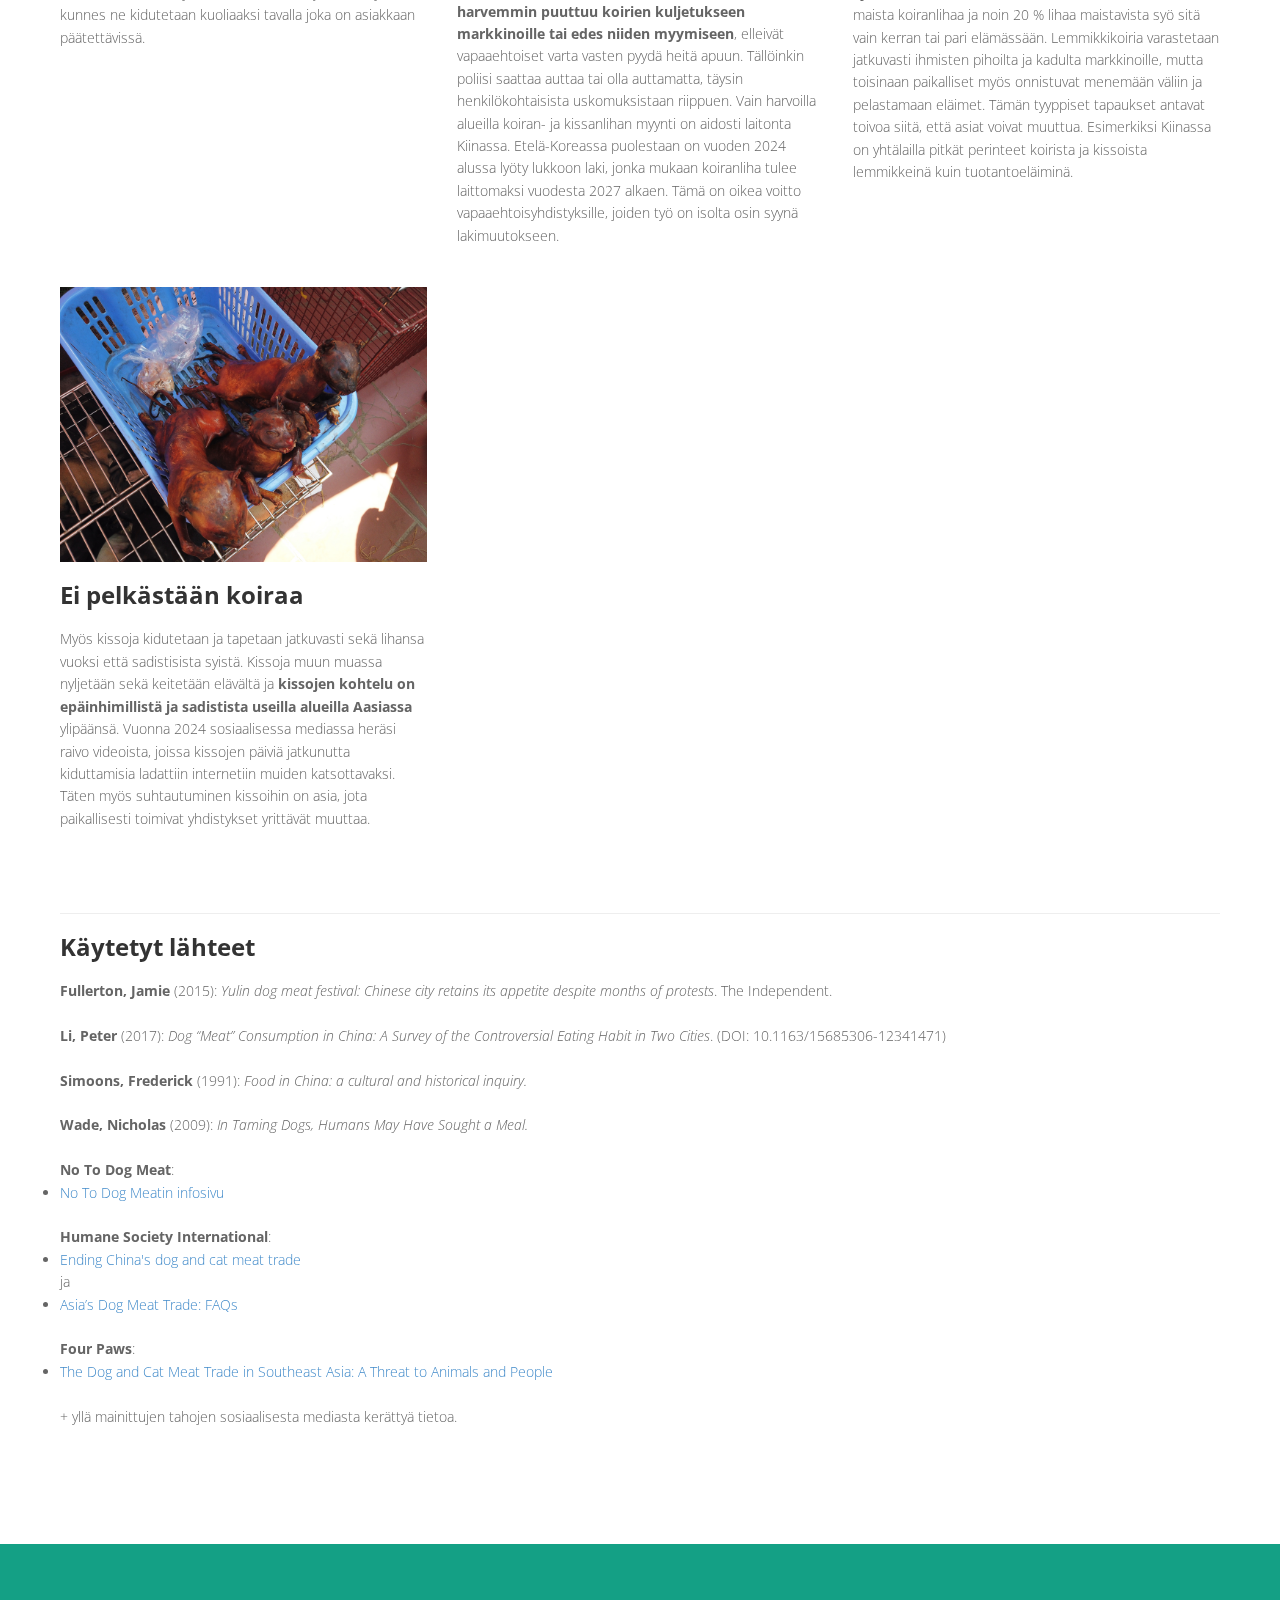
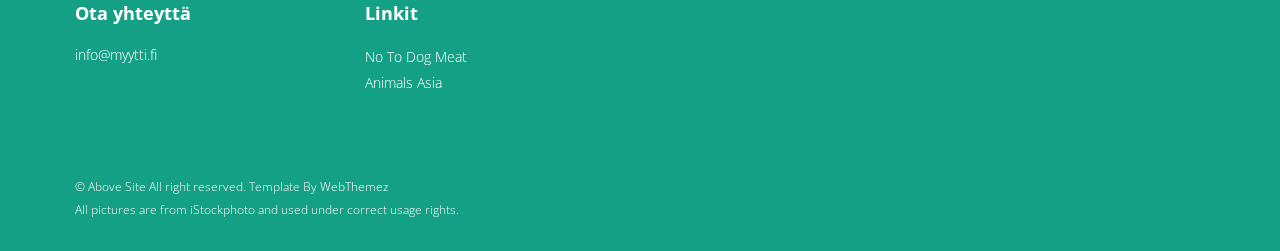
==== commit 16564587: "Update about.html" ====
--- a/about.html
+++ b/about.html
@@ -80,7 +80,7 @@
 							
 						 <div class="row">
 							<div class="col-md-6">
-								<img alt="Kiinalainen koirarotu" src="img/about.jpg">
+								<img src="img/about.jpg" alt="Kiinalainen koirarotu">
 								<div class="space"></div>
 							</div>
 							<div class="col-md-6">
@@ -100,13 +100,13 @@
 <p>Vielä muutama asia, jotka sinun on hyvä tietää:</p> </br>
         <div class="row service-v1 margin-bottom-40">
             <div class="col-md-4 md-margin-bottom-40">
-               <img alt="Koiranpentua kannetaan kotiin muiden elintarvikkeiden kera" class="img-responsive" src="img/about_2.jpg">   
+               <img class="img-responsive" src="img/about_2.jpg" alt="Koiranpentua kannetaan kotiin muiden elintarvikkeiden kera">   
                 <h3>Koiria kidutetaan tarkoituksenmukaisesti</h3>
                 <p>Eläinten teurastustavat ovat täysin eettisesti kestämättömiä. <b>Koirien halutaan paikoittain kituvan mahdollisimman paljon</b> ja eläimiä kuljetetaan täyteen survotuissa rekoissa päiväkausia.
 		Koiria myös pidetään elävinä koiranliharavintoloissa, joissa ne elävät jaloista ja kuonosta metalliketjuilla seiniin kiinnitettyinä viikkoja, kunnes ne kidutetaan kuoliaaksi tavalla joka on asiakkaan päätettävissä.</p>        
             </div>
             <div class="col-md-4">
-                <img alt="Koiria myynnissä lihana" class="img-responsive" src="img/about_3.jpg">            
+                <img class="img-responsive" src="img/about_3.jpg" alt="Koiria myynnissä lihana">            
                 <h3>Seuraeläinten liha ja laki</h3>
                 <p>Lännessä elää uskomus siitä, että seuraeläinten lihan myyminen on laitonta Aasiassa ja sitä tapahtuu vain vähäisesti suljettujen ovien takana. <b>Tämä ei kuitenkaan ole totta</b>. Esimerkiksi Kiinassa koirat ja kissat
 		poistettiin vuonna 2020 tuotantoeläimiksi luokiteltavien eläinten listalta ja nostettiin seuraeläimiksi, mutta tämä ei tosiasiassa tarkoita juuri mitään lain silmissä. <b>Poliisi harvemmin puuttuu koirien kuljetukseen
@@ -116,7 +116,7 @@
 		syynä lakimuutokseen.</p>        
             </div>
             <div class="col-md-4 md-margin-bottom-40">
-              <img alt="Rautatangolla lävistetty koira" class="img-responsive" src="img/about_4.jpg">  
+              <img class="img-responsive" src="img/about_4.jpg" alt="Rautatangolla lävistetty koira">  
                 <h3>Valtaosa kiinalaisista ei syö koiranlihaa</h3>
                 <p>Koiria teurastetaan vuodessa 30 miljoonaa ja kissoja arviolta 10 miljoonaa, joista noin 10 miljoonaa koiraa ja 4 miljoonaa kissaa yksistään Kiinassa. Tästä huolimatta on hyvä muistaa, että <b>Kiina on valtava maa,
 		jossa on paljon eriäviä mielipiteitä koiran- ja kissanlihan syömisestä</b>. Valtaosa kiinalaisista ei koko elämänsä aikana maista koiranlihaa ja noin 20 % lihaa maistavista syö sitä vain kerran tai pari elämässään.
@@ -126,7 +126,7 @@
 	</div>
 	<div class="row"> 
             <div class="col-md-4 md-margin-bottom-40">
-              <img alt="Poltettuja kissoja" class="img-responsive" src="img/about_5.jpg">  
+              <img class="img-responsive" src="img/about_5.jpg" alt="Poltettuja kissoja">  
                 <h3>Ei pelkästään koiraa</h3>
                 <p>Myös kissoja kidutetaan ja tapetaan jatkuvasti sekä lihansa vuoksi että sadistisista syistä. Kissoja muun muassa nyljetään sekä keitetään elävältä ja
 		<b>kissojen kohtelu on epäinhimillistä ja sadistista useilla alueilla Aasiassa</b> ylipäänsä. Vuonna 2024 sosiaalisessa mediassa heräsi raivo videoista, joissa kissojen päiviä jatkunutta kiduttamisia
@@ -175,7 +175,7 @@
 			</div>
 			<div class="col-lg-3">
 				<div class="widget">
-					<h5 class="widgetheading">Linkit</h5>
+					<h4 class="widgetheading">Linkit</h4>
 					<ul class="link-list">
 						<li><a href="https://notodogmeat.com/">No To Dog Meat</a></li>
 						<li><a href="https://www.animalsasia.org/">Animals Asia</a></li>
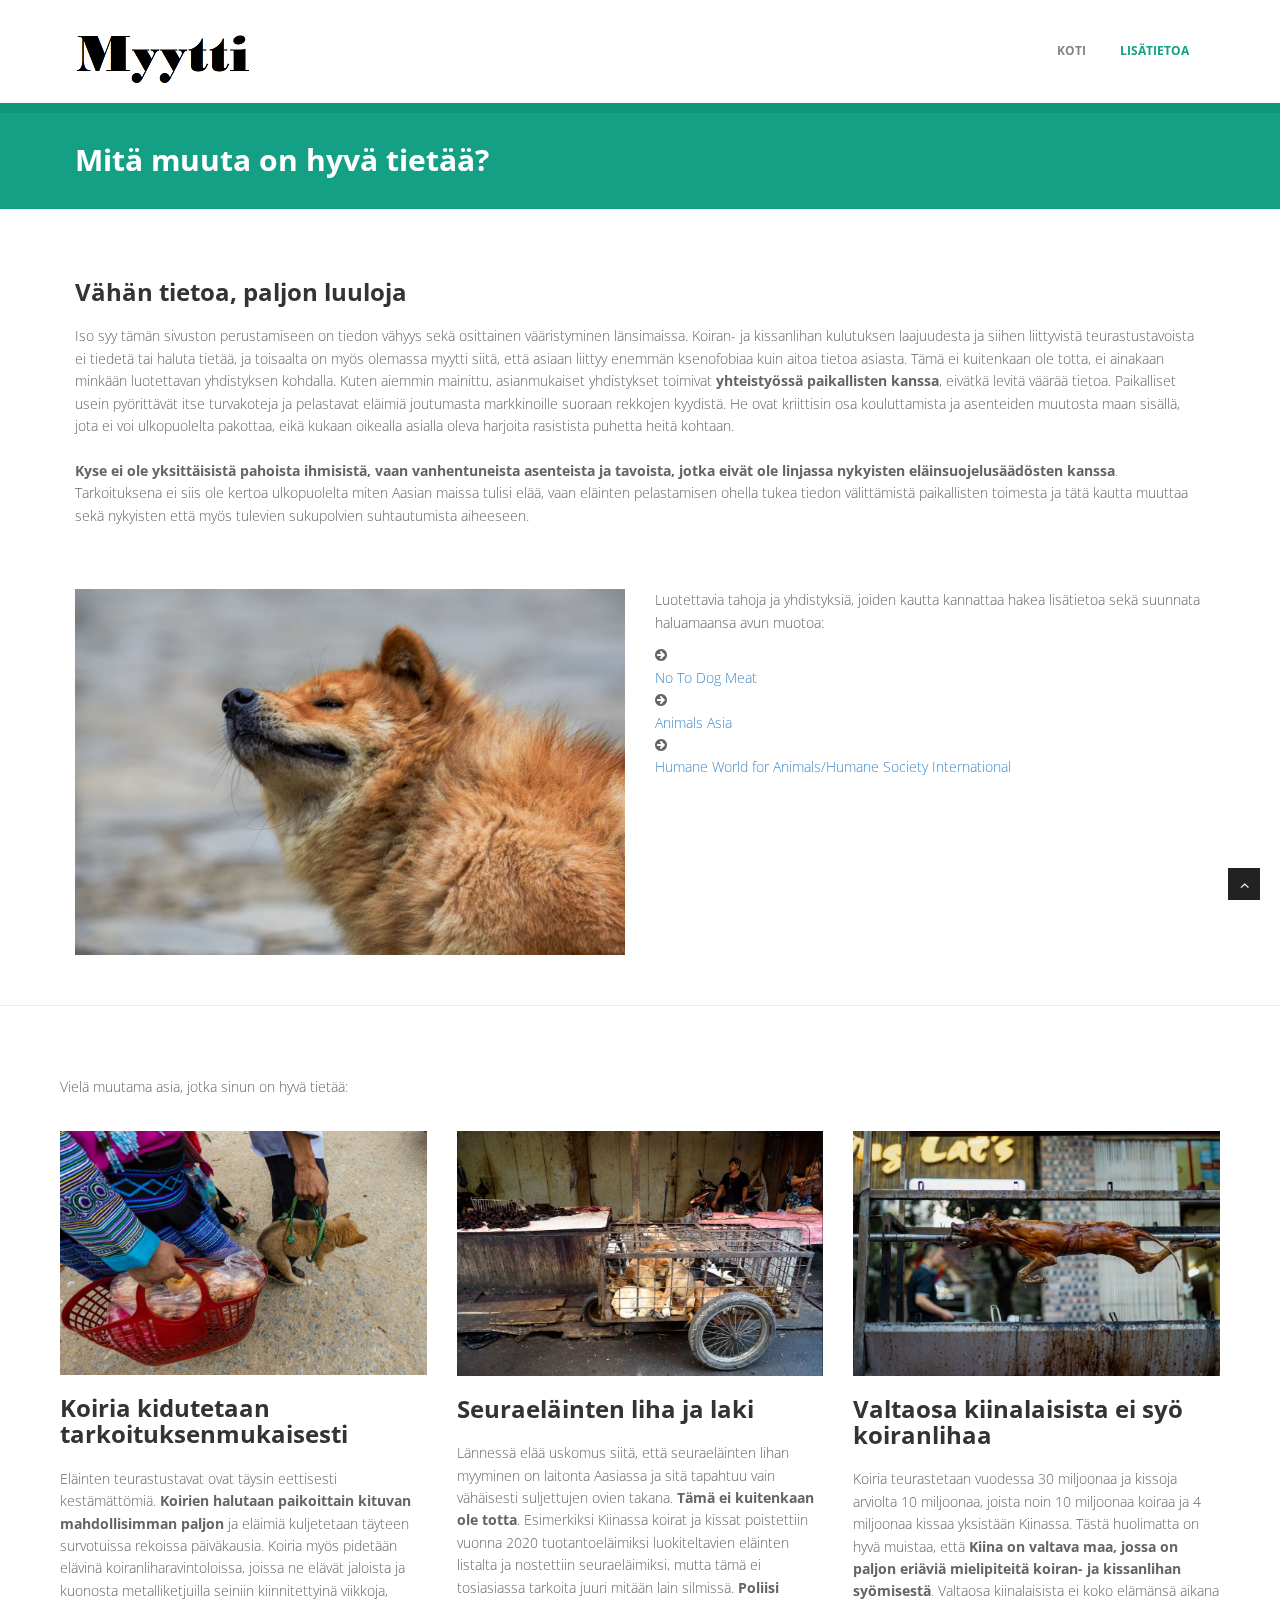
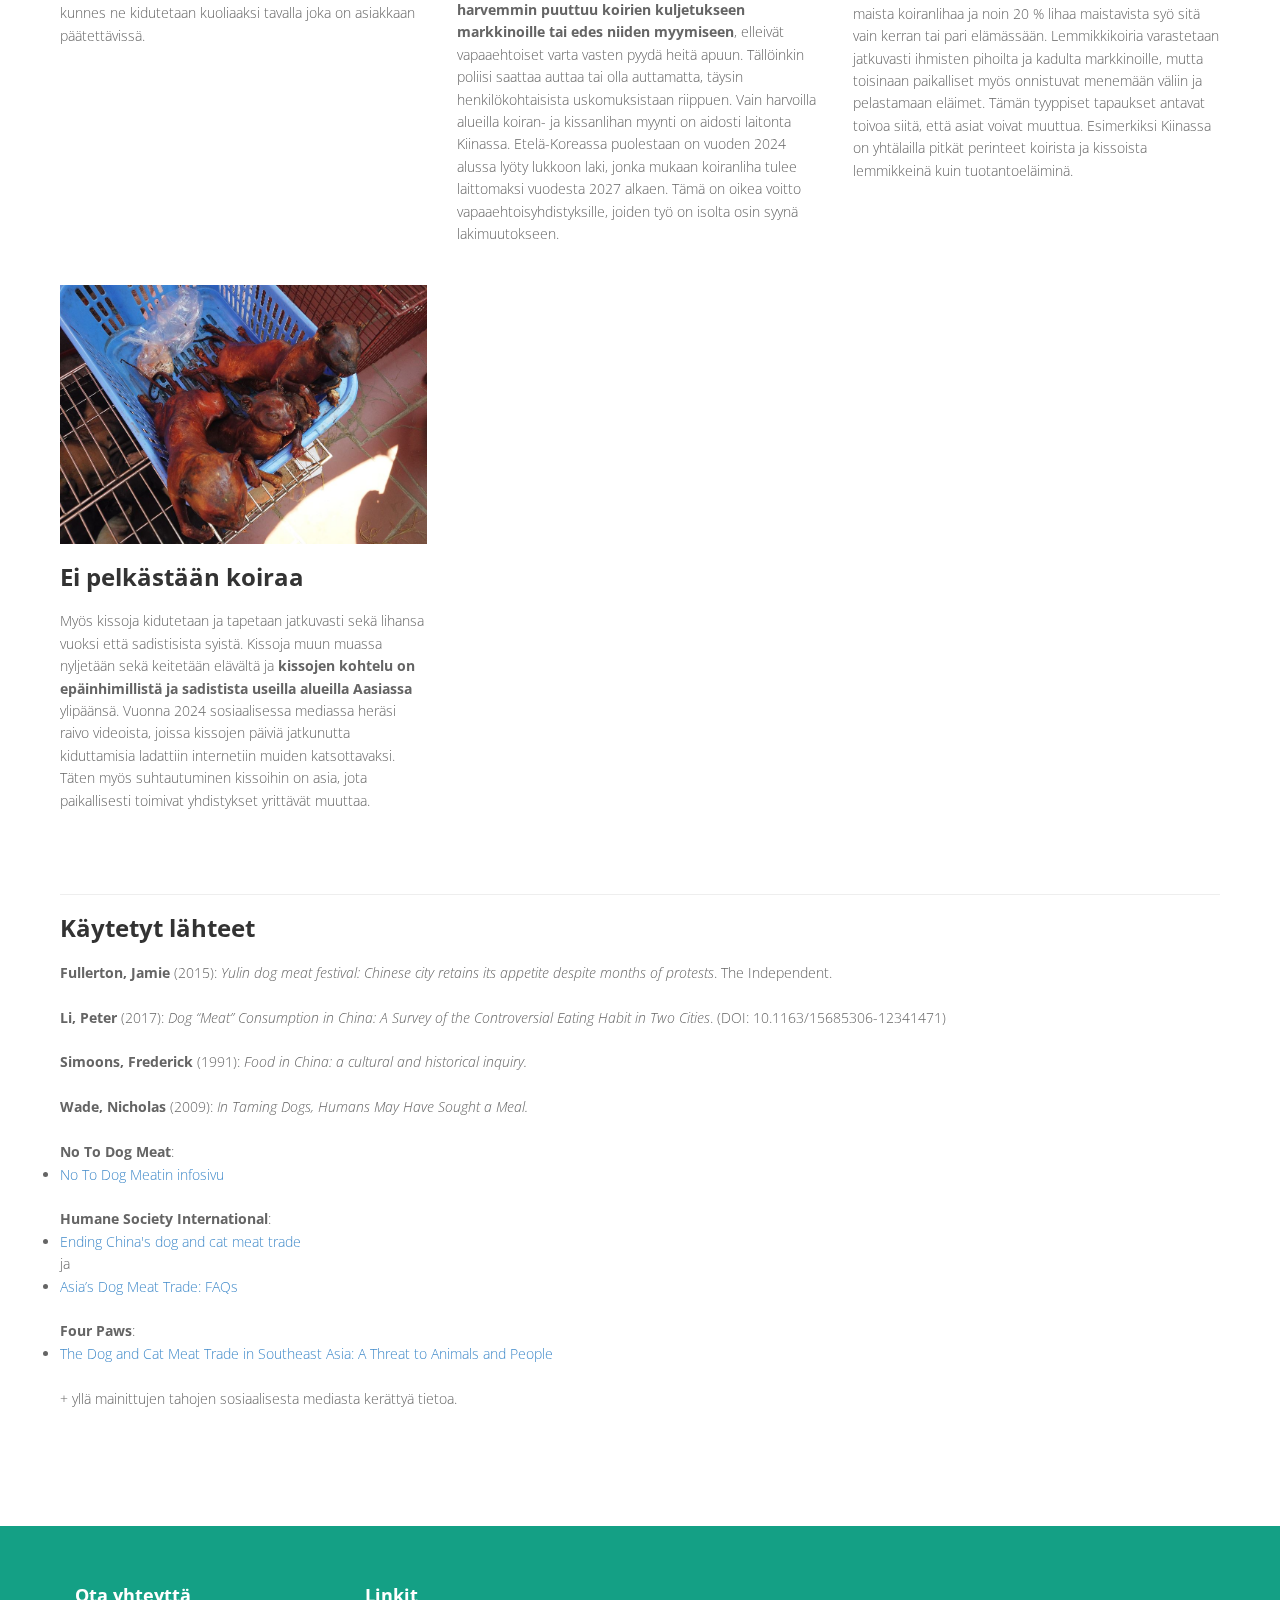
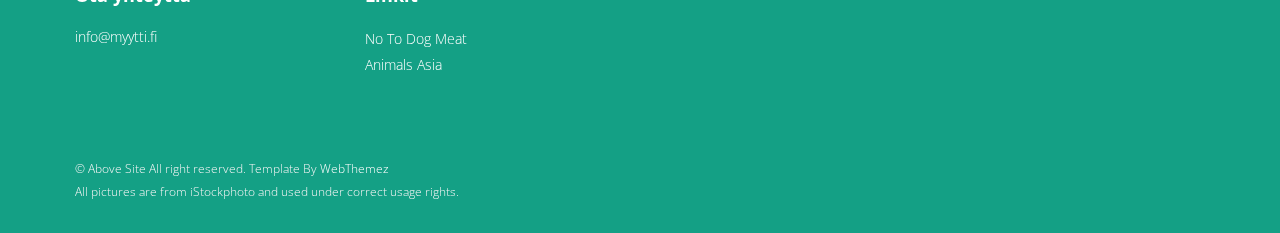
==== commit 5b15b92d: "Update about.html" ====
--- a/about.html
+++ b/about.html
@@ -5,7 +5,7 @@
 <meta charset="utf-8">
 <title>Myytti</title>
 <meta name="viewport" content="width=device-width, initial-scale=1.0" />
-<meta name="description" content="" />
+<meta name="description" content="Sivusto Aasian ja erityisesti Kiinan koiranlihan ja kissanlihan myymisestä, sekä Yulinin koiranlihafestivaalista." />
 <meta name="author" content="http://webthemez.com" />
 <!-- css -->
 <link href="css/bootstrap.min.css" rel="stylesheet" />
@@ -18,8 +18,6 @@
 <!--[if lt IE 9]>
       <script src="http://html5shim.googlecode.com/svn/trunk/html5.js"></script>
     <![endif]-->
-
-<meta name="description" content="Sivusto Aasian ja erityisesti Kiinan koiranlihan ja kissanlihan myymisestä, sekä Yulinin koiranlihafestivaalista.">
 
 </head>
 <body>
@@ -34,7 +32,7 @@
                         <span class="icon-bar"></span>
                         <span class="icon-bar"></span>
                     </button>
-                  <a class="navbar-brand" href="index.html"><img src="img/logo.PNG" alt="Myytti?"/></a>
+                  <a class="navbar-brand" href="index.html"><img src="img/logo.PNG" alt="Logo"/></a>
                 </div>
                 <div class="navbar-collapse collapse ">
                     <ul class="nav navbar-nav">
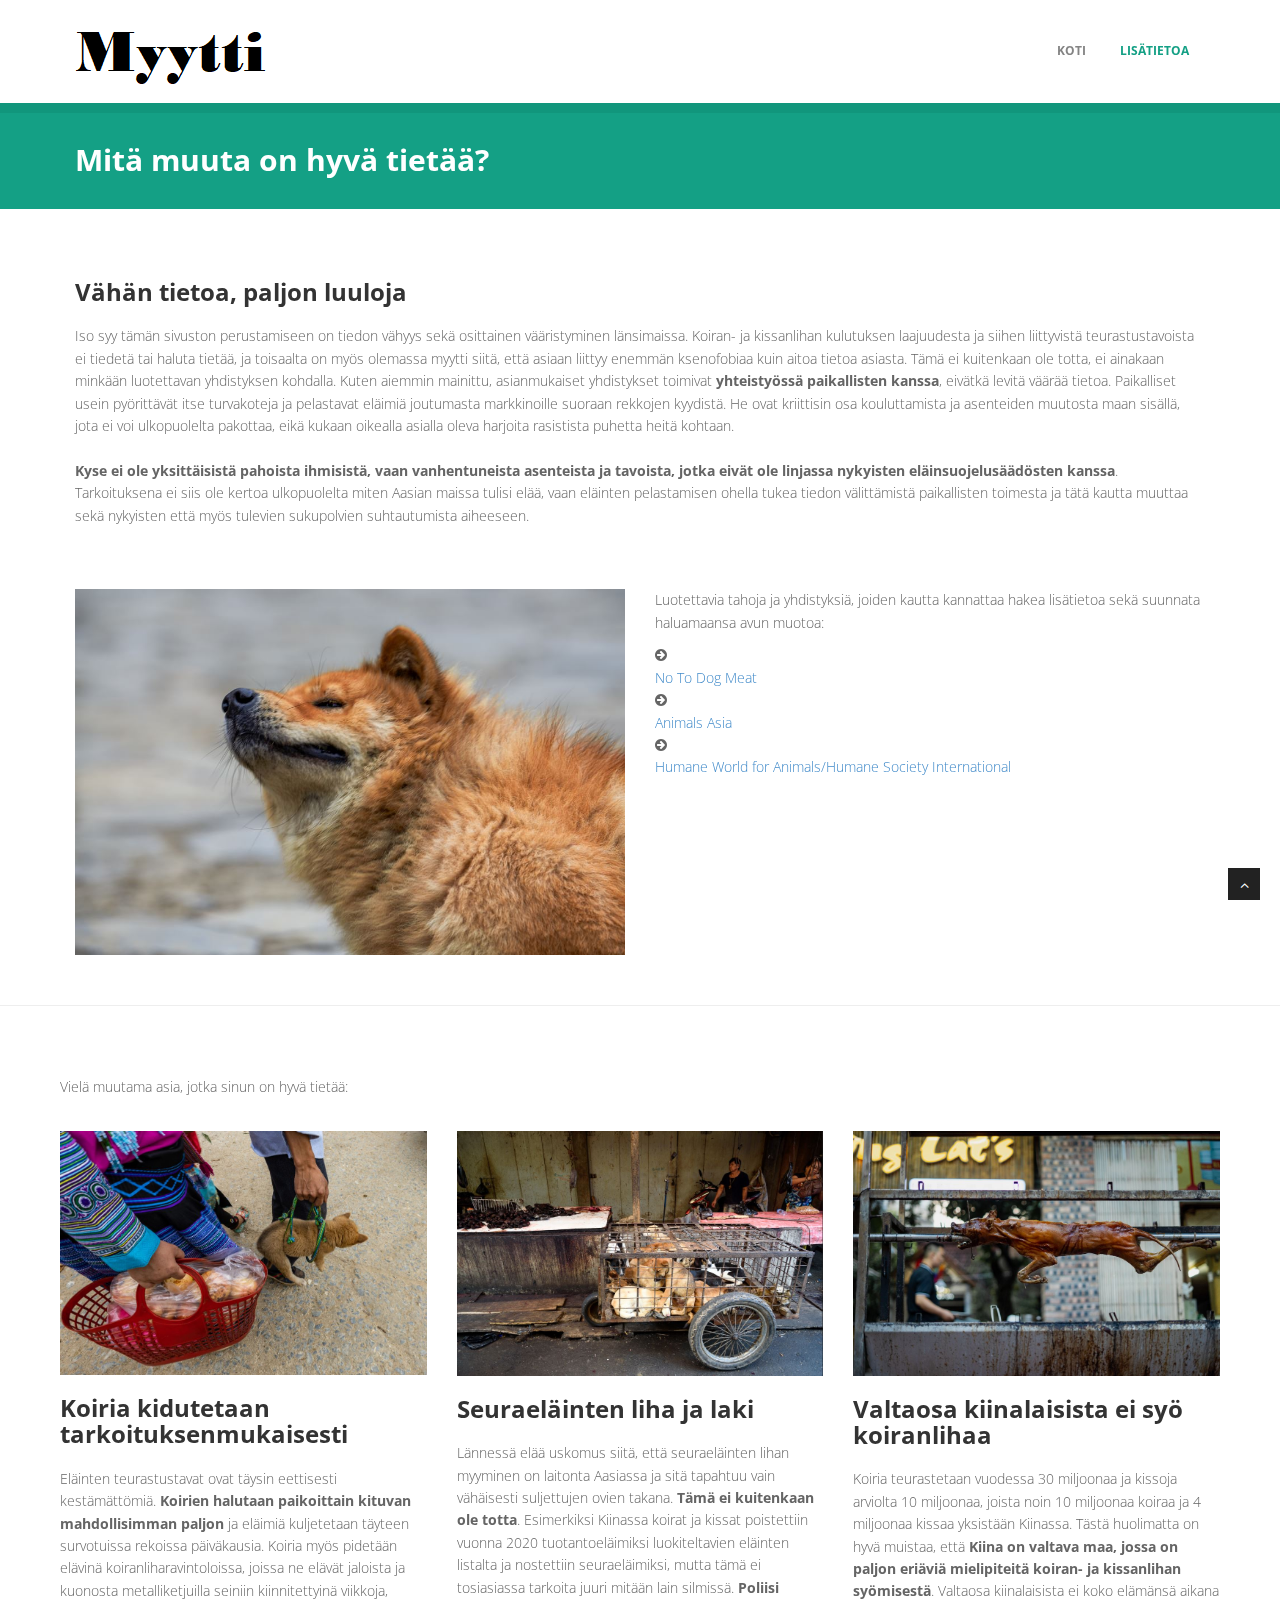
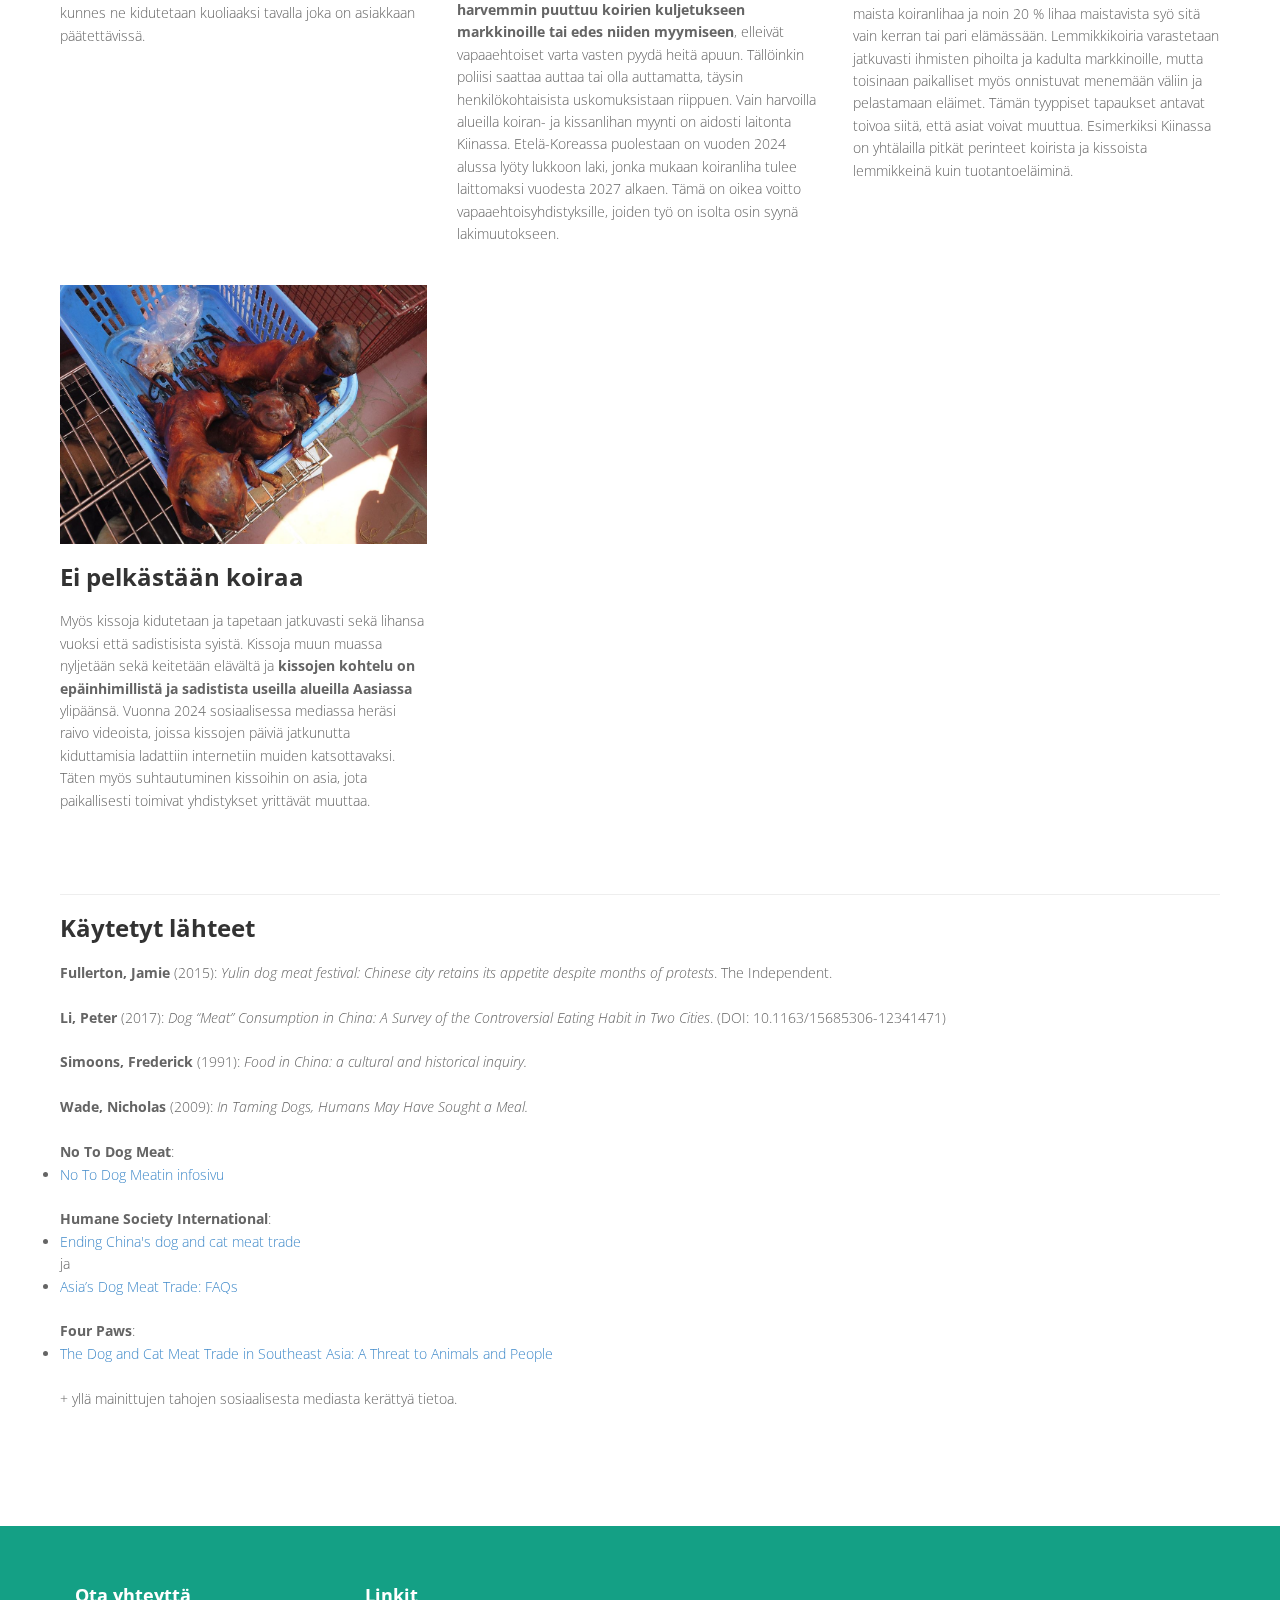
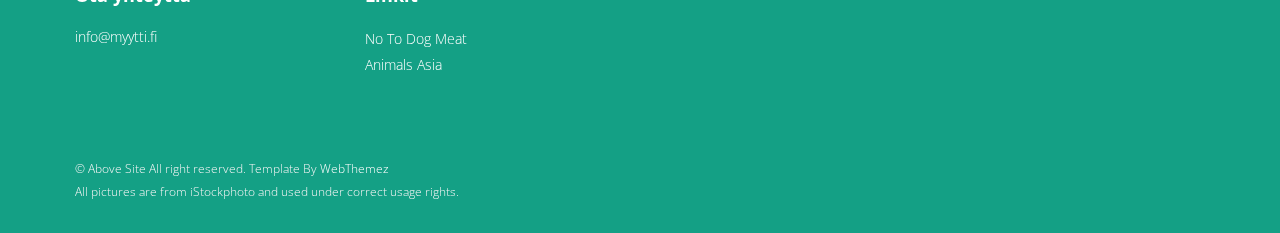
==== commit 36860d52: "Update about.html" ====
(no text change in the page or its own stylesheets)
